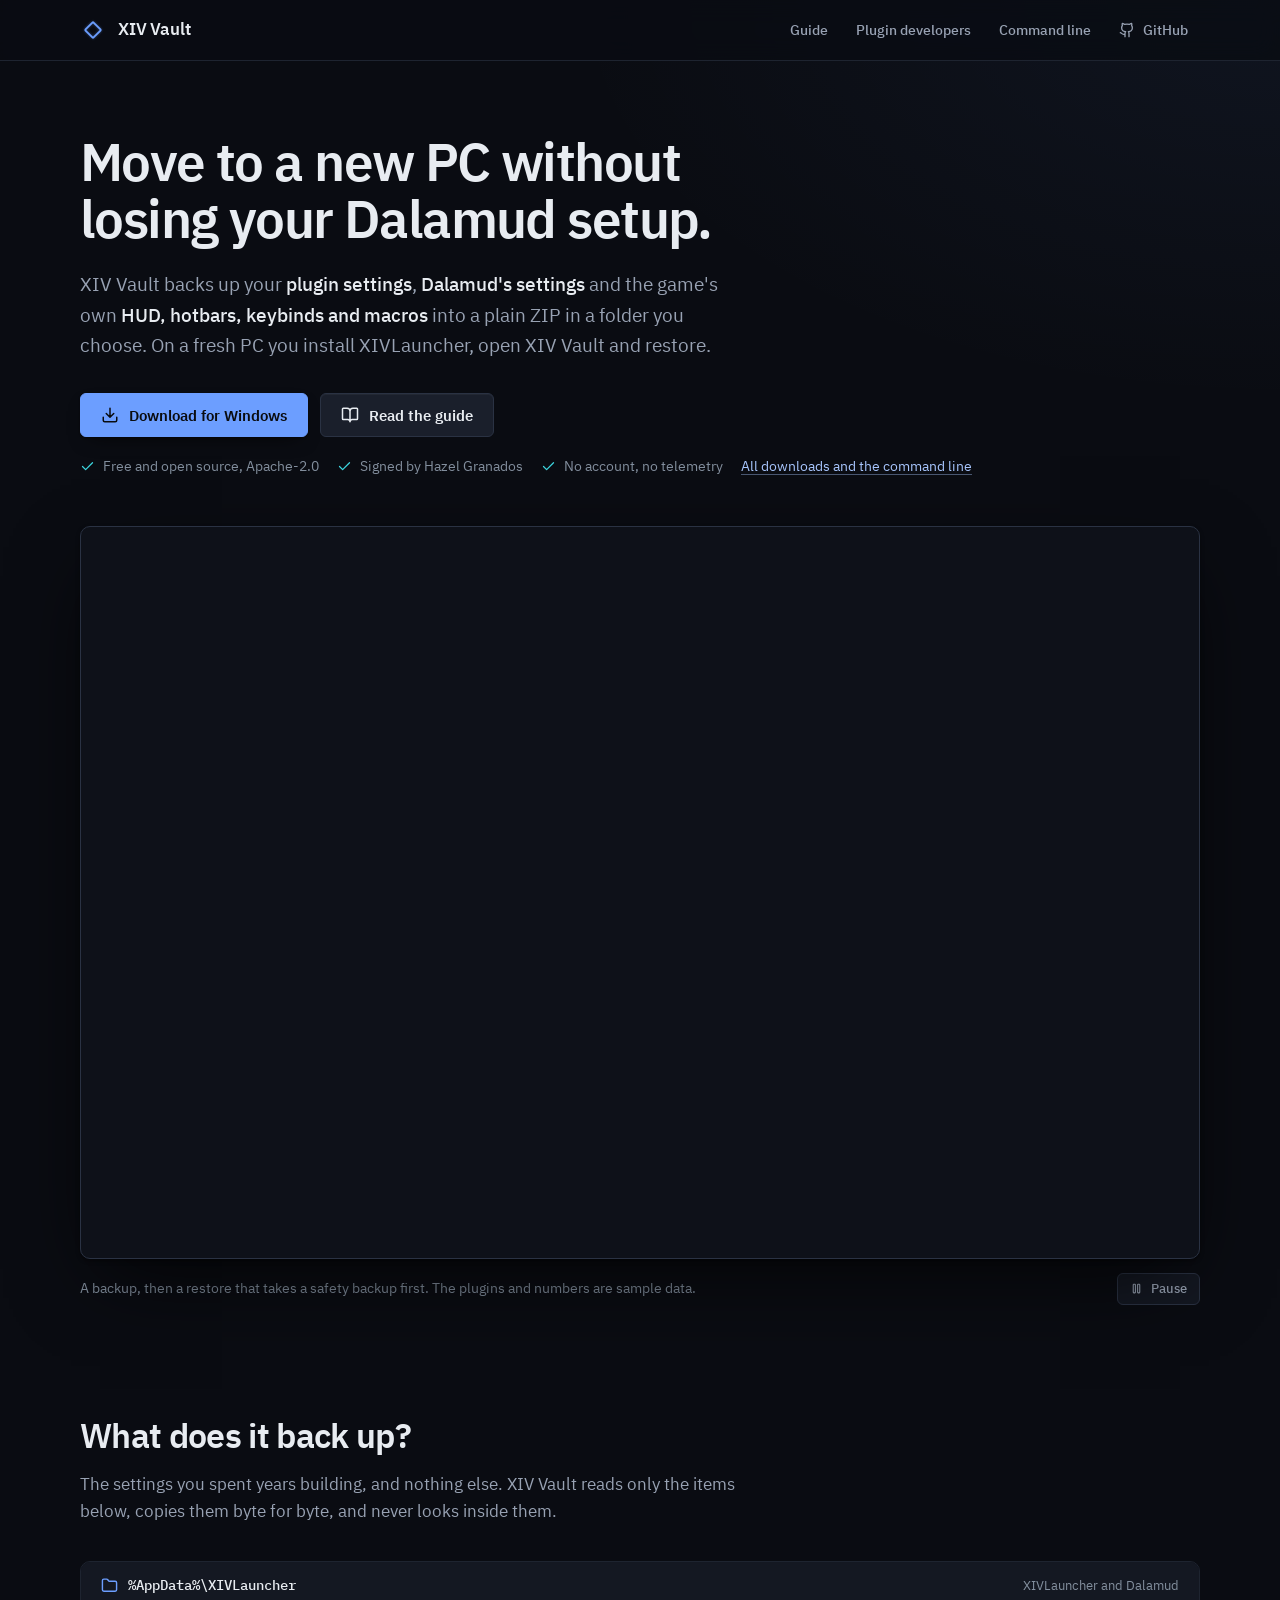
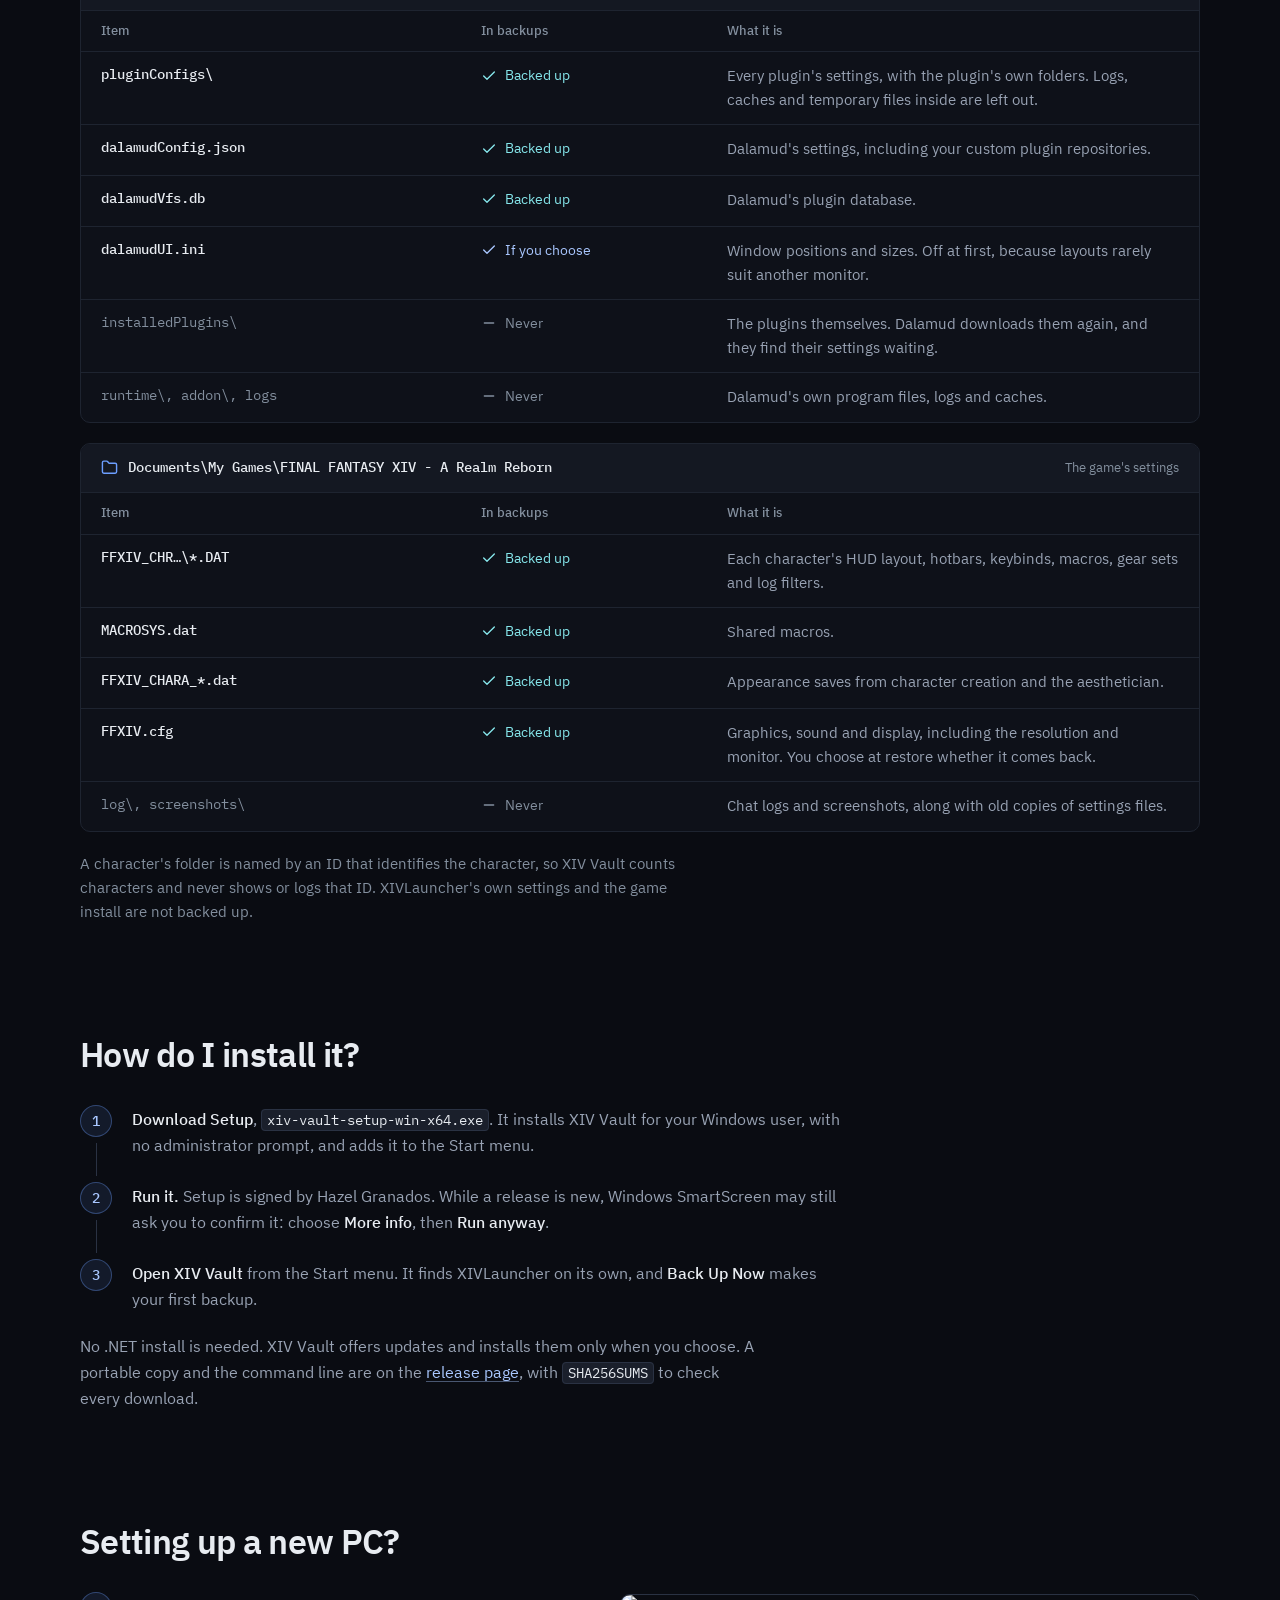
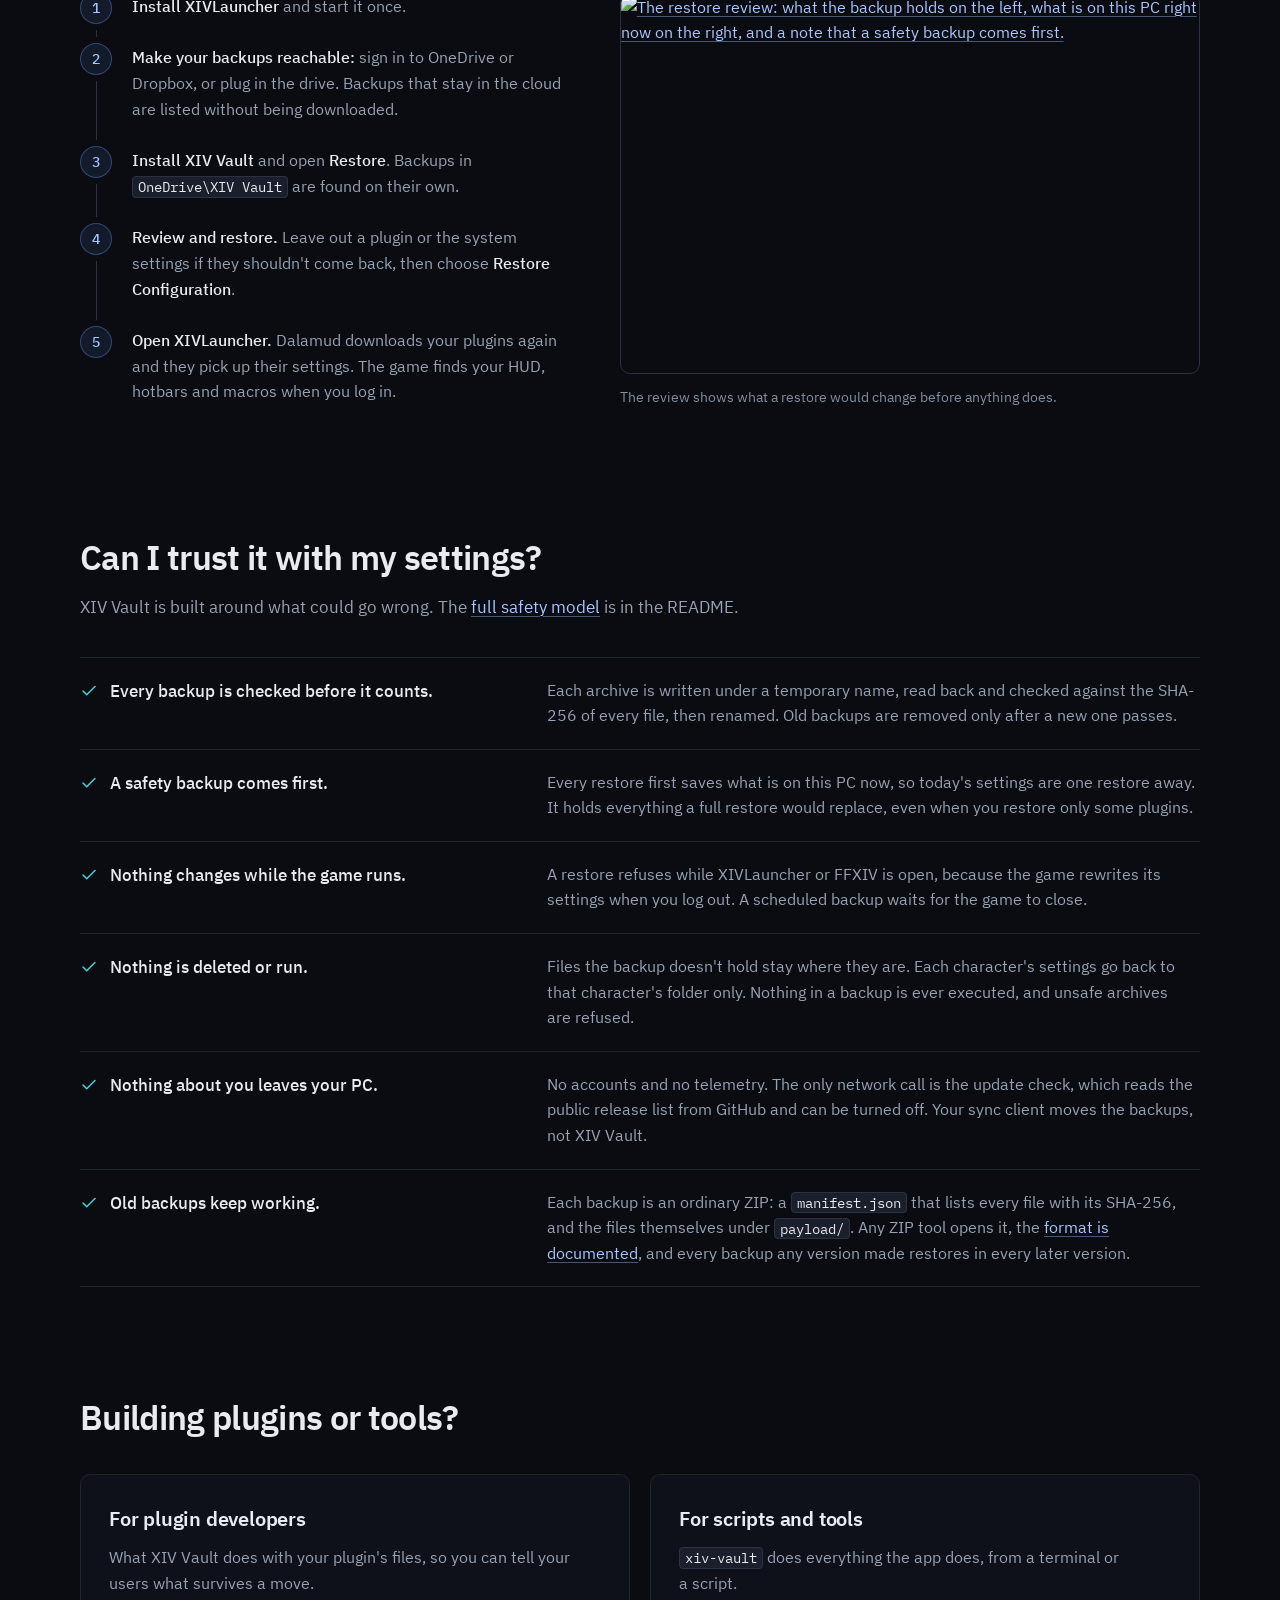
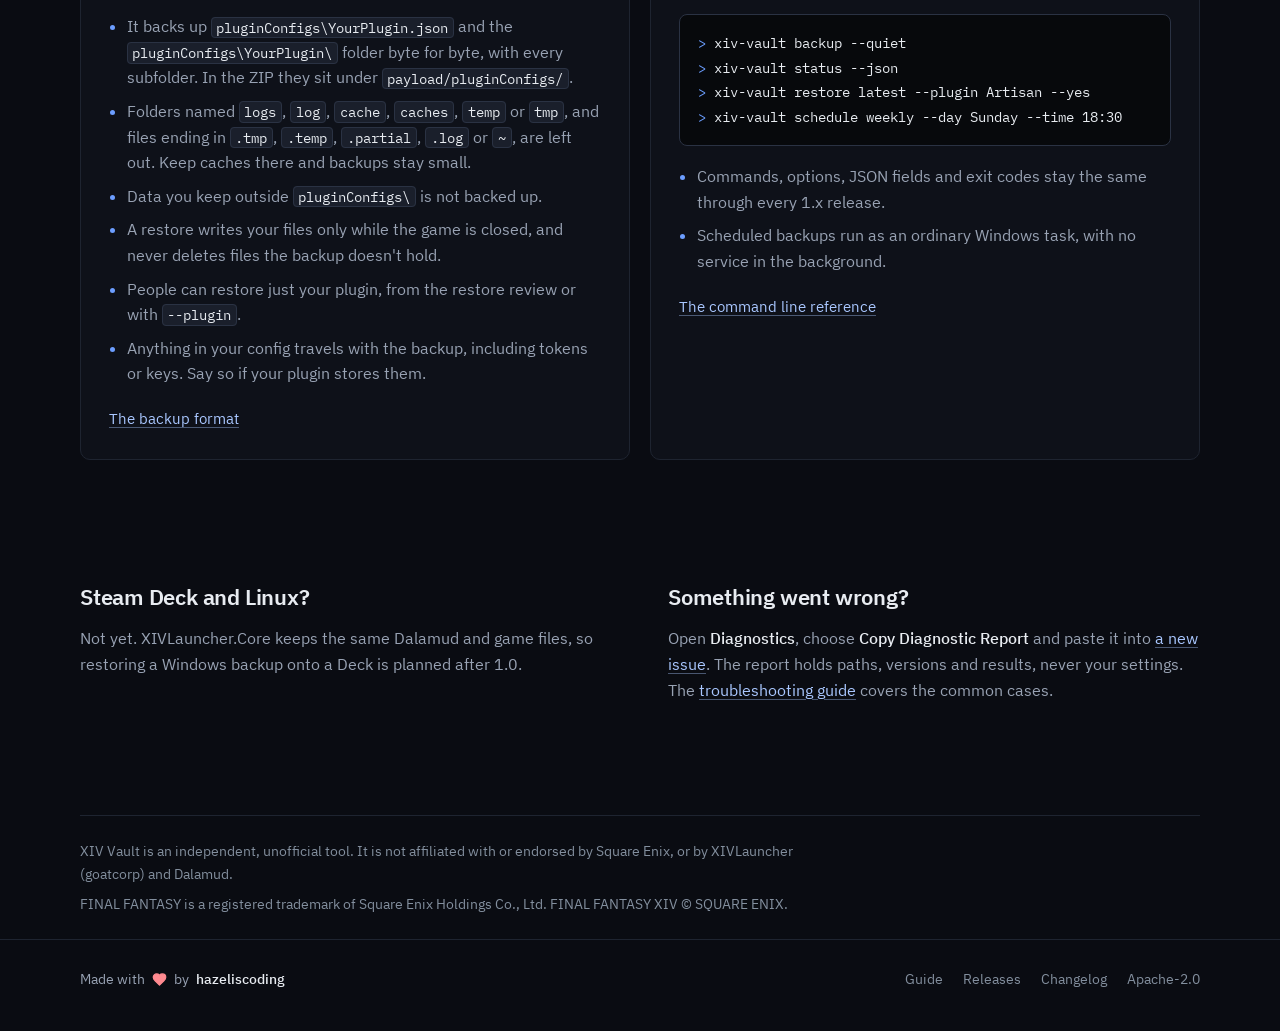
==== site/index.html @ e8c81f32 "feat(site): add the website and user guide" ====
<!doctype html>
<html lang="en">
<head>
  <meta charset="utf-8">
  <meta name="viewport" content="width=device-width, initial-scale=1">
  <meta http-equiv="Content-Security-Policy" content="default-src 'self'; img-src 'self'; media-src 'self'; style-src 'self'; script-src 'self'; font-src 'self'; connect-src 'none'; object-src 'none'; base-uri 'none'; form-action 'none'">
  <meta name="referrer" content="no-referrer">
  <title>XIV Vault: back up your Dalamud and FFXIV settings</title>
  <meta name="description" content="A free, open-source Windows app that backs up your Dalamud plugin settings and FFXIV's own settings, and restores them safely on this PC or a new one.">
  <link rel="canonical" href="https://hazeliscoding.github.io/xiv-vault/">
  <meta property="og:type" content="website">
  <meta property="og:site_name" content="XIV Vault">
  <meta property="og:title" content="XIV Vault: back up your Dalamud and FFXIV settings">
  <meta property="og:description" content="Plugin settings, Dalamud's settings and the game's HUD, hotbars, keybinds and macros, in a plain ZIP in a folder you choose. Every restore takes a safety backup first.">
  <meta property="og:url" content="https://hazeliscoding.github.io/xiv-vault/">
  <meta property="og:image" content="https://hazeliscoding.github.io/xiv-vault/assets/generated/og.png">
  <meta property="og:image:width" content="1200">
  <meta property="og:image:height" content="630">
  <meta name="twitter:card" content="summary_large_image">
  <meta name="theme-color" content="#0a0c12">
  <link rel="icon" href="assets/generated/mark-dark.svg" type="image/svg+xml">
  <link rel="icon" href="assets/generated/app-icon-256.png" type="image/png" sizes="256x256">
  <link rel="stylesheet" href="assets/site.css">
  <script src="assets/site.js" defer></script>
</head>
<body>
  <a class="skip" href="#main">Skip to content</a>

  <header class="site-header">
    <div class="wrap">
      <a class="brand" href="./" aria-label="XIV Vault home">
        <!-- The brand mark from docs/brand/mark-dark.svg. -->
        <svg class="mark" viewBox="0 0 64 64" aria-hidden="true"><defs><filter id="mark-glow" x="-50%" y="-50%" width="200%" height="200%"><feGaussianBlur stdDeviation="3"/></filter></defs><rect x="18" y="18" width="28" height="28" rx="2" transform="rotate(45 32 32)" fill="none" stroke="#6C9EFF" stroke-width="4.5" opacity="0.45" filter="url(#mark-glow)"/><rect x="18" y="18" width="28" height="28" rx="2" transform="rotate(45 32 32)" fill="none" stroke="#6C9EFF" stroke-width="4.5"/></svg>
        XIV Vault
      </a>
      <nav class="site-nav" aria-label="Site">
        <a href="guide.html">Guide</a>
        <a class="wide" href="#plugin-developers">Plugin developers</a>
        <a class="wide" href="#command-line">Command line</a>
        <a href="https://github.com/hazeliscoding/xiv-vault">
          <svg class="icon" viewBox="0 0 24 24" aria-hidden="true"><path d="M15 22v-4a4.8 4.8 0 0 0-1-3.5c3 0 6-2 6-5.5.08-1.25-.27-2.48-1-3.5.28-1.15.28-2.35 0-3.5 0 0-1 0-3 1.5-2.64-.5-5.36-.5-8 0C6 2 5 2 5 2c-.3 1.15-.3 2.35 0 3.5A5.403 5.403 0 0 0 4 9c0 3.5 3 5.5 6 5.5-.39.49-.68 1.05-.85 1.65-.17.6-.22 1.23-.15 1.85v4 M9 18c-4.51 2-5-2-7-2"/></svg>
          GitHub
        </a>
      </nav>
    </div>
  </header>

  <main id="main">
    <section class="hero" aria-labelledby="hero-title">
      <div class="wrap">
        <h1 id="hero-title">Move to a new PC without losing your Dalamud setup.</h1>
        <p class="lede">XIV Vault backs up your <strong>plugin settings</strong>, <strong>Dalamud's settings</strong> and the game's own <strong>HUD, hotbars, keybinds and macros</strong> into a plain ZIP in a folder you choose. On a fresh PC you install XIVLauncher, open XIV Vault and restore.</p>
        <div class="actions">
          <a class="button primary" href="https://github.com/hazeliscoding/xiv-vault/releases/latest/download/xiv-vault-setup-win-x64.exe">
            <svg class="icon" viewBox="0 0 24 24" aria-hidden="true"><path d="M21 15v4a2 2 0 0 1-2 2H5a2 2 0 0 1-2-2v-4 M7 10l5 5 5-5 M12 15V3"/></svg>
            Download for Windows
          </a>
          <a class="button" href="guide.html">
            <svg class="icon" viewBox="0 0 24 24" aria-hidden="true"><path d="M12 7v14 M3 18a1 1 0 0 1-1-1V4a1 1 0 0 1 1-1h5a4 4 0 0 1 4 4 4 4 0 0 1 4-4h5a1 1 0 0 1 1 1v13a1 1 0 0 1-1 1h-6a3 3 0 0 0-3 3 3 3 0 0 0-3-3z"/></svg>
            Read the guide
          </a>
        </div>
        <ul class="fine" aria-label="About this download">
          <li><svg class="icon" viewBox="0 0 24 24" aria-hidden="true"><path d="M20 6 9 17l-5-5"/></svg>Free and open source, Apache-2.0</li>
          <li><svg class="icon" viewBox="0 0 24 24" aria-hidden="true"><path d="M20 6 9 17l-5-5"/></svg>Signed by Hazel Granados</li>
          <li><svg class="icon" viewBox="0 0 24 24" aria-hidden="true"><path d="M20 6 9 17l-5-5"/></svg>No account, no telemetry</li>
          <li><a href="https://github.com/hazeliscoding/xiv-vault/releases/latest">All downloads and the command line</a></li>
        </ul>

        <figure class="demo">
          <div class="demo-frame">
            <video id="demo" muted loop playsinline preload="metadata" width="1100" height="720"
                   poster="assets/generated/demo-poster.png"
                   aria-label="XIV Vault backing up a Dalamud setup, then restoring a backup after a safety check and a safety backup">
              <source src="assets/generated/demo.mp4" type="video/mp4">
            </video>
          </div>
          <figcaption>
            <span>A backup, then a restore that takes a safety backup first. The plugins and numbers are sample data.</span>
            <button class="demo-toggle" type="button" data-demo-toggle hidden>
              <svg class="icon" viewBox="0 0 24 24" aria-hidden="true" data-icon-pause><path d="M15 4H17A1 1 0 0 1 18 5V19A1 1 0 0 1 17 20H15A1 1 0 0 1 14 19V5A1 1 0 0 1 15 4Z M7 4H9A1 1 0 0 1 10 5V19A1 1 0 0 1 9 20H7A1 1 0 0 1 6 19V5A1 1 0 0 1 7 4Z"/></svg>
              <svg class="icon" viewBox="0 0 24 24" aria-hidden="true" data-icon-play hidden><path d="M6 3l14 9-14 9V3Z"/></svg>
              <span data-label>Pause</span>
            </button>
          </figcaption>
        </figure>
      </div>
    </section>

    <section class="section" id="what" aria-labelledby="what-title">
      <div class="wrap">
        <h2 id="what-title">What does it back up?</h2>
        <p class="section-intro">The settings you spent years building, and nothing else. XIV Vault reads only the items below, copies them byte for byte, and never looks inside them.</p>

        <div class="folders">
          <div class="folder">
            <table>
              <caption>
                <span class="path"><svg class="icon" viewBox="0 0 24 24" aria-hidden="true"><path d="M20 20a2 2 0 0 0 2-2V8a2 2 0 0 0-2-2h-7.9a2 2 0 0 1-1.69-.9L9.6 3.9A2 2 0 0 0 7.93 3H4a2 2 0 0 0-2 2v13a2 2 0 0 0 2 2Z"/></svg>
                  %AppData%\XIVLauncher
                  <small>XIVLauncher and Dalamud</small></span>
              </caption>
              <thead>
                <tr><th scope="col">Item</th><th scope="col">In backups</th><th scope="col">What it is</th></tr>
              </thead>
              <tbody>
                <tr>
                  <th scope="row">pluginConfigs\</th>
                  <td class="state in"><span class="mark"><svg class="icon" viewBox="0 0 24 24" aria-hidden="true"><path d="M20 6 9 17l-5-5"/></svg>Backed up</span></td>
                  <td class="what">Every plugin's settings, with the plugin's own folders. Logs, caches and temporary files inside are left out.</td>
                </tr>
                <tr>
                  <th scope="row">dalamudConfig.json</th>
                  <td class="state in"><span class="mark"><svg class="icon" viewBox="0 0 24 24" aria-hidden="true"><path d="M20 6 9 17l-5-5"/></svg>Backed up</span></td>
                  <td class="what">Dalamud's settings, including your custom plugin repositories.</td>
                </tr>
                <tr>
                  <th scope="row">dalamudVfs.db</th>
                  <td class="state in"><span class="mark"><svg class="icon" viewBox="0 0 24 24" aria-hidden="true"><path d="M20 6 9 17l-5-5"/></svg>Backed up</span></td>
                  <td class="what">Dalamud's plugin database.</td>
                </tr>
                <tr>
                  <th scope="row">dalamudUI.ini</th>
                  <td class="state choice"><span class="mark"><svg class="icon" viewBox="0 0 24 24" aria-hidden="true"><path d="M20 6 9 17l-5-5"/></svg>If you choose</span></td>
                  <td class="what">Window positions and sizes. Off at first, because layouts rarely suit another monitor.</td>
                </tr>
                <tr class="out">
                  <th scope="row">installedPlugins\</th>
                  <td class="state out"><span class="mark"><svg class="icon" viewBox="0 0 24 24" aria-hidden="true"><path d="M5 12h14"/></svg>Never</span></td>
                  <td class="what">The plugins themselves. Dalamud downloads them again, and they find their settings waiting.</td>
                </tr>
                <tr class="out">
                  <th scope="row">runtime\, addon\, logs</th>
                  <td class="state out"><span class="mark"><svg class="icon" viewBox="0 0 24 24" aria-hidden="true"><path d="M5 12h14"/></svg>Never</span></td>
                  <td class="what">Dalamud's own program files, logs and caches.</td>
                </tr>
              </tbody>
            </table>
          </div>

          <div class="folder">
            <table>
              <caption>
                <span class="path"><svg class="icon" viewBox="0 0 24 24" aria-hidden="true"><path d="M20 20a2 2 0 0 0 2-2V8a2 2 0 0 0-2-2h-7.9a2 2 0 0 1-1.69-.9L9.6 3.9A2 2 0 0 0 7.93 3H4a2 2 0 0 0-2 2v13a2 2 0 0 0 2 2Z"/></svg>
                  Documents\My Games\FINAL FANTASY XIV - A Realm Reborn
                  <small>The game's settings</small></span>
              </caption>
              <thead>
                <tr><th scope="col">Item</th><th scope="col">In backups</th><th scope="col">What it is</th></tr>
              </thead>
              <tbody>
                <tr>
                  <th scope="row">FFXIV_CHR…\*.DAT</th>
                  <td class="state in"><span class="mark"><svg class="icon" viewBox="0 0 24 24" aria-hidden="true"><path d="M20 6 9 17l-5-5"/></svg>Backed up</span></td>
                  <td class="what">Each character's HUD layout, hotbars, keybinds, macros, gear sets and log filters.</td>
                </tr>
                <tr>
                  <th scope="row">MACROSYS.dat</th>
                  <td class="state in"><span class="mark"><svg class="icon" viewBox="0 0 24 24" aria-hidden="true"><path d="M20 6 9 17l-5-5"/></svg>Backed up</span></td>
                  <td class="what">Shared macros.</td>
                </tr>
                <tr>
                  <th scope="row">FFXIV_CHARA_*.dat</th>
                  <td class="state in"><span class="mark"><svg class="icon" viewBox="0 0 24 24" aria-hidden="true"><path d="M20 6 9 17l-5-5"/></svg>Backed up</span></td>
                  <td class="what">Appearance saves from character creation and the aesthetician.</td>
                </tr>
                <tr>
                  <th scope="row">FFXIV.cfg</th>
                  <td class="state in"><span class="mark"><svg class="icon" viewBox="0 0 24 24" aria-hidden="true"><path d="M20 6 9 17l-5-5"/></svg>Backed up</span></td>
                  <td class="what">Graphics, sound and display, including the resolution and monitor. You choose at restore whether it comes back.</td>
                </tr>
                <tr class="out">
                  <th scope="row">log\, screenshots\</th>
                  <td class="state out"><span class="mark"><svg class="icon" viewBox="0 0 24 24" aria-hidden="true"><path d="M5 12h14"/></svg>Never</span></td>
                  <td class="what">Chat logs and screenshots, along with old copies of settings files.</td>
                </tr>
              </tbody>
            </table>
          </div>
        </div>
        <p class="after-note">A character's folder is named by an ID that identifies the character, so XIV Vault counts characters and never shows or logs that ID. XIVLauncher's own settings and the game install are not backed up.</p>
      </div>
    </section>

    <section class="section" id="install" aria-labelledby="install-title">
      <div class="wrap">
        <h2 id="install-title">How do I install it?</h2>
        <ol class="steps">
          <li><strong>Download Setup</strong>, <code>xiv-vault-setup-win-x64.exe</code>. It installs XIV Vault for your Windows user, with no administrator prompt, and adds it to the Start menu.</li>
          <li><strong>Run it.</strong> Setup is signed by Hazel Granados. While a release is new, Windows SmartScreen may still ask you to confirm it: choose <span class="ui">More info</span>, then <span class="ui">Run anyway</span>.</li>
          <li><strong>Open XIV Vault</strong> from the Start menu. It finds XIVLauncher on its own, and <span class="ui">Back Up Now</span> makes your first backup.</li>
        </ol>
        <p class="prose">No .NET install is needed. XIV Vault offers updates and installs them only when you choose. A portable copy and the command line are on the <a href="https://github.com/hazeliscoding/xiv-vault/releases/latest">release page</a>, with <code>SHA256SUMS</code> to check every download.</p>
      </div>
    </section>

    <section class="section" id="new-pc" aria-labelledby="new-pc-title">
      <div class="wrap">
        <h2 id="new-pc-title">Setting up a new PC?</h2>
        <div class="pair">
          <ol class="steps">
            <li><strong>Install XIVLauncher</strong> and start it once.</li>
            <li><strong>Make your backups reachable:</strong> sign in to OneDrive or Dropbox, or plug in the drive. Backups that stay in the cloud are listed without being downloaded.</li>
            <li><strong>Install XIV Vault</strong> and open <span class="ui">Restore</span>. Backups in <code>OneDrive\XIV Vault</code> are found on their own.</li>
            <li><strong>Review and restore.</strong> Leave out a plugin or the system settings if they shouldn't come back, then choose <span class="ui">Restore Configuration</span>.</li>
            <li><strong>Open XIVLauncher.</strong> Dalamud downloads your plugins again and they pick up their settings. The game finds your HUD, hotbars and macros when you log in.</li>
          </ol>
          <figure class="shot">
            <a href="assets/generated/restore-2-review.png"><img src="assets/generated/restore-2-review.png" width="1100" height="720" loading="lazy" decoding="async"
                 alt="The restore review: what the backup holds on the left, what is on this PC right now on the right, and a note that a safety backup comes first."><span class="sr-only"> (opens full size)</span></a>
            <figcaption>The review shows what a restore would change before anything does.</figcaption>
          </figure>
        </div>
      </div>
    </section>

    <section class="section" id="safety" aria-labelledby="safety-title">
      <div class="wrap">
        <h2 id="safety-title">Can I trust it with my settings?</h2>
        <p class="section-intro">XIV Vault is built around what could go wrong. The <a href="https://github.com/hazeliscoding/xiv-vault#safety-model">full safety model</a> is in the README.</p>
        <ul class="promises">
          <li>
            <h3><svg class="icon" viewBox="0 0 24 24" aria-hidden="true"><path d="M20 6 9 17l-5-5"/></svg>Every backup is checked before it counts.</h3>
            <p>Each archive is written under a temporary name, read back and checked against the SHA-256 of every file, then renamed. Old backups are removed only after a new one passes.</p>
          </li>
          <li>
            <h3><svg class="icon" viewBox="0 0 24 24" aria-hidden="true"><path d="M20 6 9 17l-5-5"/></svg>A safety backup comes first.</h3>
            <p>Every restore first saves what is on this PC now, so today's settings are one restore away. It holds everything a full restore would replace, even when you restore only some plugins.</p>
          </li>
          <li>
            <h3><svg class="icon" viewBox="0 0 24 24" aria-hidden="true"><path d="M20 6 9 17l-5-5"/></svg>Nothing changes while the game runs.</h3>
            <p>A restore refuses while XIVLauncher or FFXIV is open, because the game rewrites its settings when you log out. A scheduled backup waits for the game to close.</p>
          </li>
          <li>
            <h3><svg class="icon" viewBox="0 0 24 24" aria-hidden="true"><path d="M20 6 9 17l-5-5"/></svg>Nothing is deleted or run.</h3>
            <p>Files the backup doesn't hold stay where they are. Each character's settings go back to that character's folder only. Nothing in a backup is ever executed, and unsafe archives are refused.</p>
          </li>
          <li>
            <h3><svg class="icon" viewBox="0 0 24 24" aria-hidden="true"><path d="M20 6 9 17l-5-5"/></svg>Nothing about you leaves your PC.</h3>
            <p>No accounts and no telemetry. The only network call is the update check, which reads the public release list from GitHub and can be turned off. Your sync client moves the backups, not XIV Vault.</p>
          </li>
          <li>
            <h3><svg class="icon" viewBox="0 0 24 24" aria-hidden="true"><path d="M20 6 9 17l-5-5"/></svg>Old backups keep working.</h3>
            <p>Each backup is an ordinary ZIP: a <code>manifest.json</code> that lists every file with its SHA-256, and the files themselves under <code>payload/</code>. Any ZIP tool opens it, the <a href="https://github.com/hazeliscoding/xiv-vault/blob/main/docs/backup-format.md">format is documented</a>, and every backup any version made restores in every later version.</p>
          </li>
        </ul>
      </div>
    </section>

    <section class="section" id="build-on" aria-labelledby="build-on-title">
      <div class="wrap">
        <h2 id="build-on-title">Building plugins or tools?</h2>
        <div class="builders">
          <article class="builder" id="plugin-developers" aria-labelledby="plugin-developers-title">
            <h3 id="plugin-developers-title">For plugin developers</h3>
            <p>What XIV Vault does with your plugin's files, so you can tell your users what survives a move.</p>
            <ul>
              <li>It backs up <code>pluginConfigs\YourPlugin.json</code> and the <code>pluginConfigs\YourPlugin\</code> folder byte for byte, with every subfolder. In the ZIP they sit under <code>payload/pluginConfigs/</code>.</li>
              <li>Folders named <code>logs</code>, <code>log</code>, <code>cache</code>, <code>caches</code>, <code>temp</code> or <code>tmp</code>, and files ending in <code>.tmp</code>, <code>.temp</code>, <code>.partial</code>, <code>.log</code> or <code>~</code>, are left out. Keep caches there and backups stay small.</li>
              <li>Data you keep outside <code>pluginConfigs\</code> is not backed up.</li>
              <li>A restore writes your files only while the game is closed, and never deletes files the backup doesn't hold.</li>
              <li>People can restore just your plugin, from the restore review or with <code>--plugin</code>.</li>
              <li>Anything in your config travels with the backup, including tokens or keys. Say so if your plugin stores them.</li>
            </ul>
            <p class="more"><a href="https://github.com/hazeliscoding/xiv-vault/blob/main/docs/backup-format.md">The backup format</a></p>
          </article>

          <article class="builder" id="command-line" aria-labelledby="command-line-title">
            <h3 id="command-line-title">For scripts and tools</h3>
            <p><code>xiv-vault</code> does everything the app does, from a terminal or a script.</p>
            <div class="terminal" role="region" aria-label="Command line examples" tabindex="0">
<pre><span class="prompt" aria-hidden="true">&gt; </span>xiv-vault backup --quiet
<span class="prompt" aria-hidden="true">&gt; </span>xiv-vault status --json
<span class="prompt" aria-hidden="true">&gt; </span>xiv-vault restore latest --plugin Artisan --yes
<span class="prompt" aria-hidden="true">&gt; </span>xiv-vault schedule weekly --day Sunday --time 18:30</pre>
            </div>
            <ul>
              <li>Commands, options, JSON fields and exit codes stay the same through every 1.x release.</li>
              <li>Scheduled backups run as an ordinary Windows task, with no service in the background.</li>
            </ul>
            <p class="more"><a href="https://github.com/hazeliscoding/xiv-vault/blob/main/docs/cli.md">The command line reference</a></p>
          </article>
        </div>
      </div>
    </section>

    <section class="section" aria-label="More questions">
      <div class="wrap answers">
        <div>
          <h2 id="steam-deck">Steam Deck and Linux?</h2>
          <p>Not yet. XIVLauncher.Core keeps the same Dalamud and game files, so restoring a Windows backup onto a Deck is planned after 1.0.</p>
        </div>
        <div>
          <h2 id="help">Something went wrong?</h2>
          <p>Open <span class="ui">Diagnostics</span>, choose <span class="ui">Copy Diagnostic Report</span> and paste it into <a href="https://github.com/hazeliscoding/xiv-vault/issues/new/choose">a new issue</a>. The report holds paths, versions and results, never your settings. The <a href="https://github.com/hazeliscoding/xiv-vault/blob/main/docs/troubleshooting.md">troubleshooting guide</a> covers the common cases.</p>
        </div>
      </div>
    </section>

    <div class="wrap disclaimer">
      <p>XIV Vault is an independent, unofficial tool. It is not affiliated with or endorsed by Square Enix, or by XIVLauncher (goatcorp) and Dalamud.</p>
      <p>FINAL FANTASY is a registered trademark of Square Enix Holdings Co., Ltd. FINAL FANTASY XIV © SQUARE ENIX.</p>
    </div>
  </main>

  <footer class="site-footer">
    <div class="wrap">
      <a class="made" href="https://github.com/hazeliscoding/xiv-vault">
        Made with
        <svg class="icon heart" viewBox="0 0 24 24" aria-hidden="true"><path d="M19 14c1.49-1.46 3-3.21 3-5.5A5.5 5.5 0 0 0 16.5 3c-1.76 0-3 .5-4.5 2-1.5-1.5-2.74-2-4.5-2A5.5 5.5 0 0 0 2 8.5c0 2.3 1.5 4.05 3 5.5l7 7Z"/></svg>
        <span class="sr-only">love</span>
        by <strong>hazeliscoding</strong>
      </a>
      <ul class="footer-links">
        <li><a href="guide.html">Guide</a></li>
        <li><a href="https://github.com/hazeliscoding/xiv-vault/releases">Releases</a></li>
        <li><a href="https://github.com/hazeliscoding/xiv-vault/blob/main/CHANGELOG.md">Changelog</a></li>
        <li><a href="https://github.com/hazeliscoding/xiv-vault/blob/main/LICENSE">Apache-2.0</a></li>
      </ul>
    </div>
  </footer>
</body>
</html>
---- site/assets/site.css ----
/* XIV Vault website. The app's own tokens (src/XivVault.Desktop/Themes/Tokens.axaml), dark like the app. */

@font-face { font-family: "IBM Plex Sans"; font-weight: 400; font-display: swap; src: url("fonts/IBMPlexSans-Regular.woff2") format("woff2"); }
@font-face { font-family: "IBM Plex Sans"; font-weight: 500; font-display: swap; src: url("fonts/IBMPlexSans-Medium.woff2") format("woff2"); }
@font-face { font-family: "IBM Plex Sans"; font-weight: 600; font-display: swap; src: url("fonts/IBMPlexSans-SemiBold.woff2") format("woff2"); }
@font-face { font-family: "IBM Plex Mono"; font-weight: 400; font-display: swap; src: url("fonts/IBMPlexMono-Regular.woff2") format("woff2"); }
@font-face { font-family: "IBM Plex Mono"; font-weight: 500; font-display: swap; src: url("fonts/IBMPlexMono-Medium.woff2") format("woff2"); }

:root {
  color-scheme: dark;
  --backdrop: #05070b;
  --bg0: #0a0c12;
  --bg1: #0e1119;
  --bg2: #141822;
  --bg3: #1a1f2b;
  --bg4: #212736;
  --inset: #07090c;
  --border1: #1e2430;
  --border2: #2a3243;
  --border3: #3a4453;
  --text1: #e8ecf1;
  --text2: #98a2b3;
  --text3: #838f9e;
  --text-inverse: #0a0c10;
  --accent: #6c9eff;
  --accent-hover: #8db4ff;
  --accent-active: #4f86f0;
  --accent-text: #a9c7ff;
  --accent-subtle: rgb(108 158 255 / 0.1);
  --accent-border: rgb(108 158 255 / 0.35);
  --healthy: #3cd5de;
  --healthy-text: #86e7ec;
  --healthy-subtle: rgb(60 213 222 / 0.1);
  --heart: #ff8a90;
  --sans: "IBM Plex Sans", system-ui, sans-serif;
  --mono: "IBM Plex Mono", ui-monospace, monospace;
  --wrap: 1120px;
  --gutter: clamp(16px, 4vw, 32px);
  --measure: 68ch;
  --ease-out: cubic-bezier(0.16, 1, 0.3, 1);
}

*, *::before, *::after { box-sizing: border-box; }

html {
  background: var(--bg0);
  scrollbar-color: var(--border3) var(--bg0);
  scroll-padding-top: 84px;
  -webkit-text-size-adjust: 100%;
}

@media (prefers-reduced-motion: no-preference) {
  html { scroll-behavior: smooth; }
}

body {
  margin: 0;
  min-height: 100vh;
  font: 400 16px/1.6 var(--sans);
  color: var(--text2);
  caret-color: var(--accent);
  /* The app's page light: a violet wash from the top left, blue from the right. */
  background:
    radial-gradient(1200px 600px at 8% -10%, rgb(180 142 255 / 0.07), transparent 65%),
    radial-gradient(1100px 620px at 100% 0%, rgb(108 158 255 / 0.06), transparent 65%),
    var(--bg0);
  background-repeat: no-repeat;
  -webkit-font-smoothing: antialiased;
  text-rendering: optimizeLegibility;
}

::selection { background: rgb(108 158 255 / 0.35); color: var(--text1); }

img, video, svg { display: block; max-width: 100%; }
[hidden] { display: none !important; }

h1, h2, h3 { color: var(--text1); font-weight: 600; text-wrap: balance; margin: 0; }

p { margin: 0; text-wrap: pretty; }

a {
  color: var(--accent-text);
  text-decoration: underline;
  text-decoration-thickness: 1px;
  text-underline-offset: 3px;
  text-decoration-color: rgb(169 199 255 / 0.4);
  transition: color 160ms var(--ease-out), text-decoration-color 160ms var(--ease-out);
}
/* Low specificity, so buttons and the skip link keep their own hover colors. */
a:where(:not(.button, .skip)):hover { color: var(--text1); text-decoration-color: currentColor; }

:focus-visible {
  outline: 2px solid var(--accent);
  outline-offset: 3px;
  border-radius: 4px;
}

code, kbd, .mono {
  font-family: var(--mono);
  font-size: 0.875em;
  font-variant-numeric: tabular-nums;
}
code {
  color: var(--text1);
  background: var(--bg3);
  border: 1px solid var(--border2);
  border-radius: 4px;
  padding: 0.05em 0.35em;
  white-space: nowrap;
}
/* Long paths may wrap on a phone rather than push the page sideways. */
@media (max-width: 720px) {
  code { white-space: normal; overflow-wrap: anywhere; -webkit-box-decoration-break: clone; box-decoration-break: clone; }
}

.icon {
  width: 1em;
  height: 1em;
  flex: none;
  fill: none;
  stroke: currentColor;
  stroke-width: 2;
  stroke-linecap: round;
  stroke-linejoin: round;
}

.sr-only {
  position: absolute;
  width: 1px;
  height: 1px;
  overflow: hidden;
  clip: rect(0 0 0 0);
  white-space: nowrap;
}

.skip {
  position: absolute;
  left: var(--gutter);
  top: -60px;
  z-index: 20;
  padding: 8px 14px;
  background: var(--accent);
  color: var(--text-inverse);
  font-weight: 600;
  border-radius: 6px;
  text-decoration: none;
}
.skip:focus { top: 12px; }
.skip:hover { color: var(--text-inverse); background: var(--accent-hover); }

.wrap {
  width: min(100% - 2 * var(--gutter), var(--wrap));
  margin-inline: auto;
}

/* Header */

.site-header {
  position: sticky;
  top: 0;
  z-index: 10;
  background: rgb(10 12 18 / 0.92);
  border-bottom: 1px solid var(--border1);
}
@supports (backdrop-filter: blur(1px)) {
  .site-header { background: rgb(10 12 18 / 0.78); backdrop-filter: blur(12px) saturate(1.2); }
}
.site-header .wrap {
  display: flex;
  align-items: center;
  gap: 24px;
  height: 60px;
}
.brand {
  display: inline-flex;
  align-items: center;
  gap: 12px;
  color: var(--text1);
  font-weight: 600;
  font-size: 17px;
  letter-spacing: -0.01em;
  text-decoration: none;
  margin-right: auto;
}
.brand:hover { color: var(--text1); }
.brand .mark { width: 26px; height: 26px; }
.site-nav { display: flex; align-items: center; gap: 4px; }
.site-nav a {
  display: inline-flex;
  align-items: center;
  gap: 8px;
  min-height: 36px;
  padding: 0 12px;
  border-radius: 6px;
  color: var(--text2);
  font-size: 14px;
  font-weight: 500;
  text-decoration: none;
}
.site-nav a:hover { color: var(--text1); background: var(--bg3); }
.site-nav a[aria-current="page"] { color: var(--text1); }
.site-nav .icon { font-size: 16px; }

@media (max-width: 720px) {
  .site-nav .wide { display: none; }
}

/* Buttons, as in the app: primary is the accent, secondary a raised dark surface. */

.button {
  display: inline-flex;
  align-items: center;
  justify-content: center;
  gap: 10px;
  min-height: 44px;
  padding: 0 20px;
  border: 1px solid var(--border2);
  border-radius: 6px;
  background: var(--bg3);
  box-shadow: inset 0 1px 0 rgb(255 255 255 / 0.04);
  color: var(--text1);
  font: 600 15px/1 var(--sans);
  text-decoration: none;
  cursor: pointer;
  transition: background-color 160ms var(--ease-out), border-color 160ms var(--ease-out), transform 160ms var(--ease-out);
}
.button:hover { background: var(--bg4); border-color: var(--border3); }
.button:active { transform: translateY(1px); }
.button .icon { font-size: 18px; }
.button.primary {
  background: var(--accent);
  border-color: var(--accent);
  color: var(--text-inverse);
  box-shadow: 0 1px 2px rgb(0 0 0 / 0.4), 0 8px 20px -10px rgb(0 0 0 / 0.8);
}
.button.primary:hover { background: var(--accent-hover); border-color: var(--accent-hover); }
.button.primary:active { background: var(--accent-active); }

/* Hero */

.hero { padding: clamp(40px, 6vw, 72px) 0 0; }
.hero h1 {
  font-size: clamp(2.25rem, 1.2rem + 3vw, 3.3rem);
  line-height: 1.08;
  letter-spacing: -0.03em;
  max-width: 21ch;
}
.lede {
  margin-top: 22px;
  max-width: 60ch;
  font-size: clamp(1.05rem, 1rem + 0.3vw, 1.2rem);
  line-height: 1.6;
  color: var(--text2);
}
.lede strong { color: var(--text1); font-weight: 500; }
.actions { display: flex; flex-wrap: wrap; gap: 12px; margin-top: 32px; }
.fine {
  display: flex;
  flex-wrap: wrap;
  gap: 6px 18px;
  margin: 18px 0 0;
  padding: 0;
  list-style: none;
  font-size: 14px;
  color: var(--text3);
}
.fine li { display: inline-flex; align-items: center; gap: 8px; }
.fine .icon { color: var(--healthy); font-size: 15px; }

/* The demo sits in a window frame at about the app's own size. */

.demo {
  position: relative;
  margin: clamp(32px, 5vw, 48px) 0 0;
}
.demo-frame {
  position: relative;
  border: 1px solid var(--border2);
  border-radius: 10px;
  overflow: hidden;
  background: var(--bg1);
  aspect-ratio: 1100 / 720;
  box-shadow: 0 2px 4px rgb(0 0 0 / 0.4), 0 30px 80px -20px rgb(0 0 0 / 0.8);
}
.demo-frame video { width: 100%; height: 100%; object-fit: cover; }
.demo figcaption {
  display: flex;
  align-items: center;
  justify-content: space-between;
  gap: 16px;
  margin-top: 14px;
  font-size: 14px;
  color: var(--text3);
}
.demo-toggle {
  display: inline-flex;
  align-items: center;
  gap: 8px;
  min-height: 32px;
  padding: 0 12px;
  border: 1px solid var(--border2);
  border-radius: 6px;
  background: var(--bg2);
  color: var(--text2);
  font: 500 13px/1 var(--sans);
  cursor: pointer;
  flex: none;
}
.demo-toggle:hover { color: var(--text1); border-color: var(--border3); }

/* Sections: one column of short answers, each opened by the question it answers. */

.section { padding: clamp(64px, 10vw, 112px) 0 0; }
.section > .wrap > h2,
.section-head h2 {
  font-size: clamp(1.6rem, 1.2rem + 1.4vw, 2.1rem);
  line-height: 1.15;
  letter-spacing: -0.02em;
  max-width: 24ch;
}
.section-intro { margin-top: 16px; max-width: var(--measure); font-size: 1.05rem; }
.prose { max-width: var(--measure); }
.prose > * + * { margin-top: 16px; }
.prose strong { color: var(--text1); font-weight: 500; }

/* What is backed up: the two folders, set like the folders they are. */

.folders { display: grid; gap: 20px; margin-top: 36px; }
.folder {
  border: 1px solid var(--border1);
  border-radius: 10px;
  background: var(--bg1);
  overflow: hidden;
}
.folder table { width: 100%; border-collapse: collapse; }
.folder caption {
  padding: 14px 20px;
  text-align: left;
  background: var(--bg2);
  border-bottom: 1px solid var(--border1);
  color: var(--text1);
  font: 500 14px/1.4 var(--mono);
  overflow-wrap: anywhere;
}
.folder .path { display: flex; align-items: center; gap: 10px; }
.folder caption .icon { color: var(--accent); font-size: 17px; }
.folder caption small { margin-left: auto; font: 400 13px/1.4 var(--sans); color: var(--text3); white-space: nowrap; }
.folder th, .folder td { padding: 12px 20px; text-align: left; vertical-align: top; border-top: 1px solid var(--border1); }
.folder thead th {
  padding-block: 10px;
  border-top: 0;
  font-size: 13px;
  font-weight: 500;
  color: var(--text3);
}
.folder tbody th {
  font: 500 14px/1.5 var(--mono);
  color: var(--text1);
  overflow-wrap: anywhere;
}
.folder td.state { white-space: nowrap; font-size: 14px; }
@media (min-width: 721px) {
  .folder tbody th { width: 34%; }
  .folder td.state { width: 22%; }
}
.folder td.what { font-size: 15px; }
.state .mark { display: inline-flex; align-items: center; gap: 8px; }
.state .icon { font-size: 16px; }
.state.in { color: var(--healthy-text); }
.state.choice { color: var(--accent-text); }
.state.out { color: var(--text3); }
.folder tr.out th { color: var(--text3); font-weight: 400; }

@media (max-width: 720px) {
  .folder table, .folder tbody { display: block; }
  .folder thead { display: none; }
  .folder tbody tr { display: grid; grid-template-columns: minmax(0, 1fr) auto; gap: 0 12px; padding: 12px 16px; border-top: 1px solid var(--border1); }
  .folder th, .folder td { padding: 0; border: 0; }
  .folder td.what { grid-column: 1 / -1; margin-top: 4px; color: var(--text2); }
  .folder caption { display: block; padding: 12px 16px; }
  .folder .path { flex-wrap: wrap; }
  .folder caption small { margin-left: 0; }
}

.after-note { margin-top: 20px; max-width: var(--measure); font-size: 15px; color: var(--text3); }

/* Steps */

.steps {
  counter-reset: step;
  display: grid;
  gap: 4px;
  margin: 32px 0 0;
  padding: 0;
  list-style: none;
  max-width: 760px;
}
.steps > li {
  counter-increment: step;
  position: relative;
  padding: 0 0 22px 52px;
}
.steps > li::before {
  content: counter(step);
  position: absolute;
  left: 0;
  top: -2px;
  display: grid;
  place-items: center;
  width: 32px;
  height: 32px;
  border: 1px solid var(--accent-border);
  border-radius: 50%;
  background: var(--accent-subtle);
  color: var(--accent-text);
  font: 500 14px/1 var(--mono);
}
.steps > li:not(:last-child)::after {
  content: "";
  position: absolute;
  left: 15.5px;
  top: 36px;
  bottom: 4px;
  width: 1px;
  background: var(--border2);
}
.steps strong { color: var(--text1); font-weight: 500; }

/* A screenshot from the app, framed like the demo but quieter. */

.shot { margin: 40px 0 0; }
.shot a { display: block; border-radius: 10px; cursor: zoom-in; }
.shot a:hover img { border-color: var(--border3); }
.shot img {
  width: 100%;
  height: auto;
  border: 1px solid var(--border2);
  border-radius: 10px;
}
.shot figcaption { margin-top: 12px; font-size: 14px; color: var(--text3); }

/* Two columns where an answer pairs a list with a picture. */

.pair { display: grid; gap: 40px; align-items: start; margin-top: 32px; }
.pair .steps { margin-top: 0; }
.pair .shot { margin-top: 0; }
@media (min-width: 980px) {
  .pair { grid-template-columns: minmax(0, 5fr) minmax(0, 6fr); gap: 56px; }
}

/* Safety: a set of promises, each a short sentence with its proof under it. */

.promises {
  display: grid;
  gap: 0;
  margin: 36px 0 0;
  padding: 0;
  list-style: none;
  border-top: 1px solid var(--border1);
}
.promises li {
  display: grid;
  gap: 6px 32px;
  padding: 20px 0;
  border-bottom: 1px solid var(--border1);
}
.promises h3 { font-size: 1.05rem; font-weight: 500; display: flex; gap: 12px; align-items: baseline; }
.promises h3 .icon { color: var(--healthy); font-size: 18px; transform: translateY(3px); }
.promises p { color: var(--text2); max-width: var(--measure); }
@media (min-width: 900px) {
  .promises li { grid-template-columns: minmax(0, 2fr) minmax(0, 3fr); }
}

/* Two audiences who build on XIV Vault get their own answers. */

.builders { display: grid; gap: 20px; margin-top: 36px; }
.builders > * { min-width: 0; }
@media (min-width: 980px) { .builders { grid-template-columns: 1fr 1fr; } }
.builder {
  padding: 28px;
  border: 1px solid var(--border1);
  border-radius: 10px;
  background: var(--bg1);
}
.builder h3 { font-size: 1.25rem; letter-spacing: -0.01em; }
.builder > p { margin-top: 10px; }
.builder ul { margin: 18px 0 0; padding: 0 0 0 1.1em; }
.builder li { margin-top: 8px; }
.builder li::marker { color: var(--accent); }
.builder .more { margin-top: 20px; font-size: 15px; }

.terminal {
  margin-top: 18px;
  border: 1px solid var(--border2);
  border-radius: 8px;
  background: var(--inset);
  overflow-x: auto;
}
.terminal pre {
  margin: 0;
  padding: 16px 18px;
  font: 400 14px/1.75 var(--mono);
  color: var(--text1);
}
.terminal .prompt { color: var(--accent); user-select: none; }
.terminal .comment { color: var(--text3); }

/* Short answers at the end, two to a row on wide screens. */

.answers { display: grid; gap: 40px 56px; margin-top: 8px; }
@media (min-width: 900px) { .answers { grid-template-columns: 1fr 1fr; } }
.answers h2 { font-size: 1.35rem; letter-spacing: -0.01em; }
.answers p { margin-top: 12px; }

/* Disclaimer and footer */

.disclaimer {
  margin-top: clamp(64px, 10vw, 112px);
  padding: 24px 0;
  border-top: 1px solid var(--border1);
  font-size: 14px;
  color: var(--text3);
}
.disclaimer p { max-width: 90ch; }
.disclaimer p + p { margin-top: 8px; }

.site-footer {
  padding: 28px 0 40px;
  border-top: 1px solid var(--border1);
  font-size: 14px;
}
.site-footer .wrap { display: flex; flex-wrap: wrap; align-items: center; gap: 12px 28px; }
.made {
  display: inline-flex;
  align-items: center;
  gap: 7px;
  margin-right: auto;
  color: var(--text2);
  text-decoration: none;
}
.made:hover { color: var(--text1); }
.made .heart { color: var(--heart); fill: currentColor; stroke: currentColor; font-size: 15px; }
.made strong { color: var(--text1); font-weight: 500; }
.footer-links { display: flex; flex-wrap: wrap; gap: 8px 20px; margin: 0; padding: 0; list-style: none; }
.footer-links a { color: var(--text3); text-decoration: none; }
.footer-links a:hover { color: var(--text1); }

/* Guide: contents on the left, a calm reading column on the right. */

.guide-head { padding: clamp(40px, 7vw, 72px) 0 0; }
.guide-head h1 { font-size: clamp(2rem, 1.3rem + 2.4vw, 2.8rem); letter-spacing: -0.025em; line-height: 1.1; }
.guide-head .lede { margin-top: 16px; }

.guide {
  display: grid;
  gap: 40px;
  margin-top: 40px;
  padding-bottom: 24px;
}
@media (min-width: 1000px) {
  .guide { grid-template-columns: 220px minmax(0, 1fr); gap: 64px; }
}

.toc { font-size: 14px; }
.toc h2 { font-size: 13px; font-weight: 500; color: var(--text3); margin-bottom: 10px; }
.toc ol { margin: 0; padding: 0; list-style: none; display: grid; gap: 2px; }
.toc a {
  display: block;
  padding: 6px 12px;
  border-radius: 6px;
  color: var(--text2);
  text-decoration: none;
  line-height: 1.4;
}
.toc a:hover { color: var(--text1); background: var(--bg2); }
.toc a[aria-current="location"] {
  color: var(--text1);
  background: var(--accent-subtle);
  box-shadow: inset 0 0 0 1px var(--accent-border);
}
@media (min-width: 1000px) {
  .toc nav { position: sticky; top: 84px; max-height: calc(100vh - 100px); overflow-y: auto; }
}
@media (max-width: 999px) {
  .toc nav { padding: 16px; border: 1px solid var(--border1); border-radius: 10px; background: var(--bg1); }
  .toc ol { grid-template-columns: repeat(auto-fill, minmax(200px, 1fr)); }
}

.article { max-width: var(--measure); min-width: 0; }
.article > section + section { margin-top: 72px; }
.article h2 { font-size: 1.6rem; letter-spacing: -0.015em; line-height: 1.2; }
.article h3 { font-size: 1.1rem; margin-top: 32px; }
.article p, .article ul, .article ol { margin-top: 14px; }
.article ul, .article ol { padding-left: 1.3em; }
.article li + li { margin-top: 6px; }
.article li::marker { color: var(--text3); }
.article ol > li::marker { color: var(--accent-text); font-family: var(--mono); font-size: 0.9em; }
.article strong { color: var(--text1); font-weight: 500; }
.article .shot { margin-top: 24px; }
.article .terminal { margin-top: 16px; }

.note {
  display: flex;
  gap: 14px;
  margin-top: 20px;
  padding: 14px 18px;
  border: 1px solid var(--border2);
  border-radius: 8px;
  background: var(--bg1);
  font-size: 15px;
}
.note .icon { color: var(--accent); font-size: 18px; margin-top: 3px; }
.note p { margin: 0; }

.ui { color: var(--text1); font-weight: 500; }

.next {
  display: flex;
  flex-wrap: wrap;
  gap: 12px;
  margin-top: 72px;
  padding-top: 24px;
  border-top: 1px solid var(--border1);
}
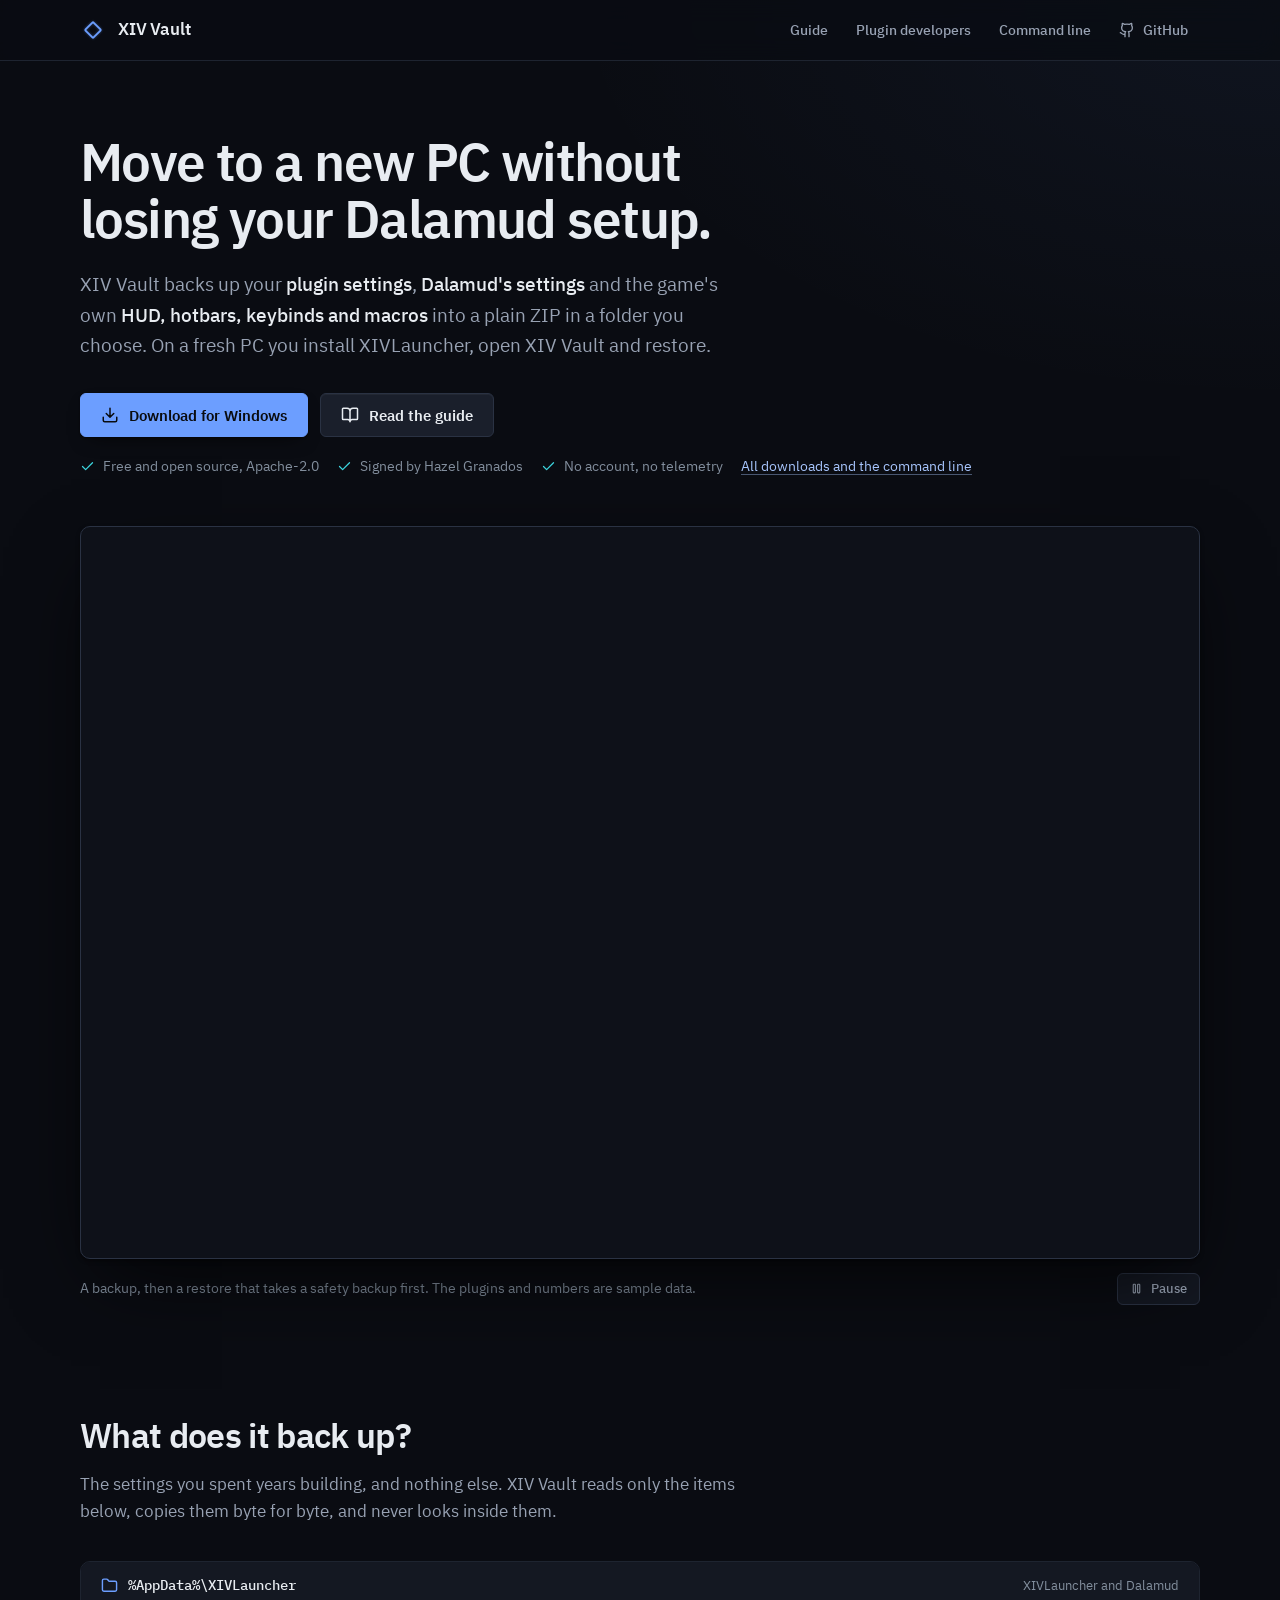
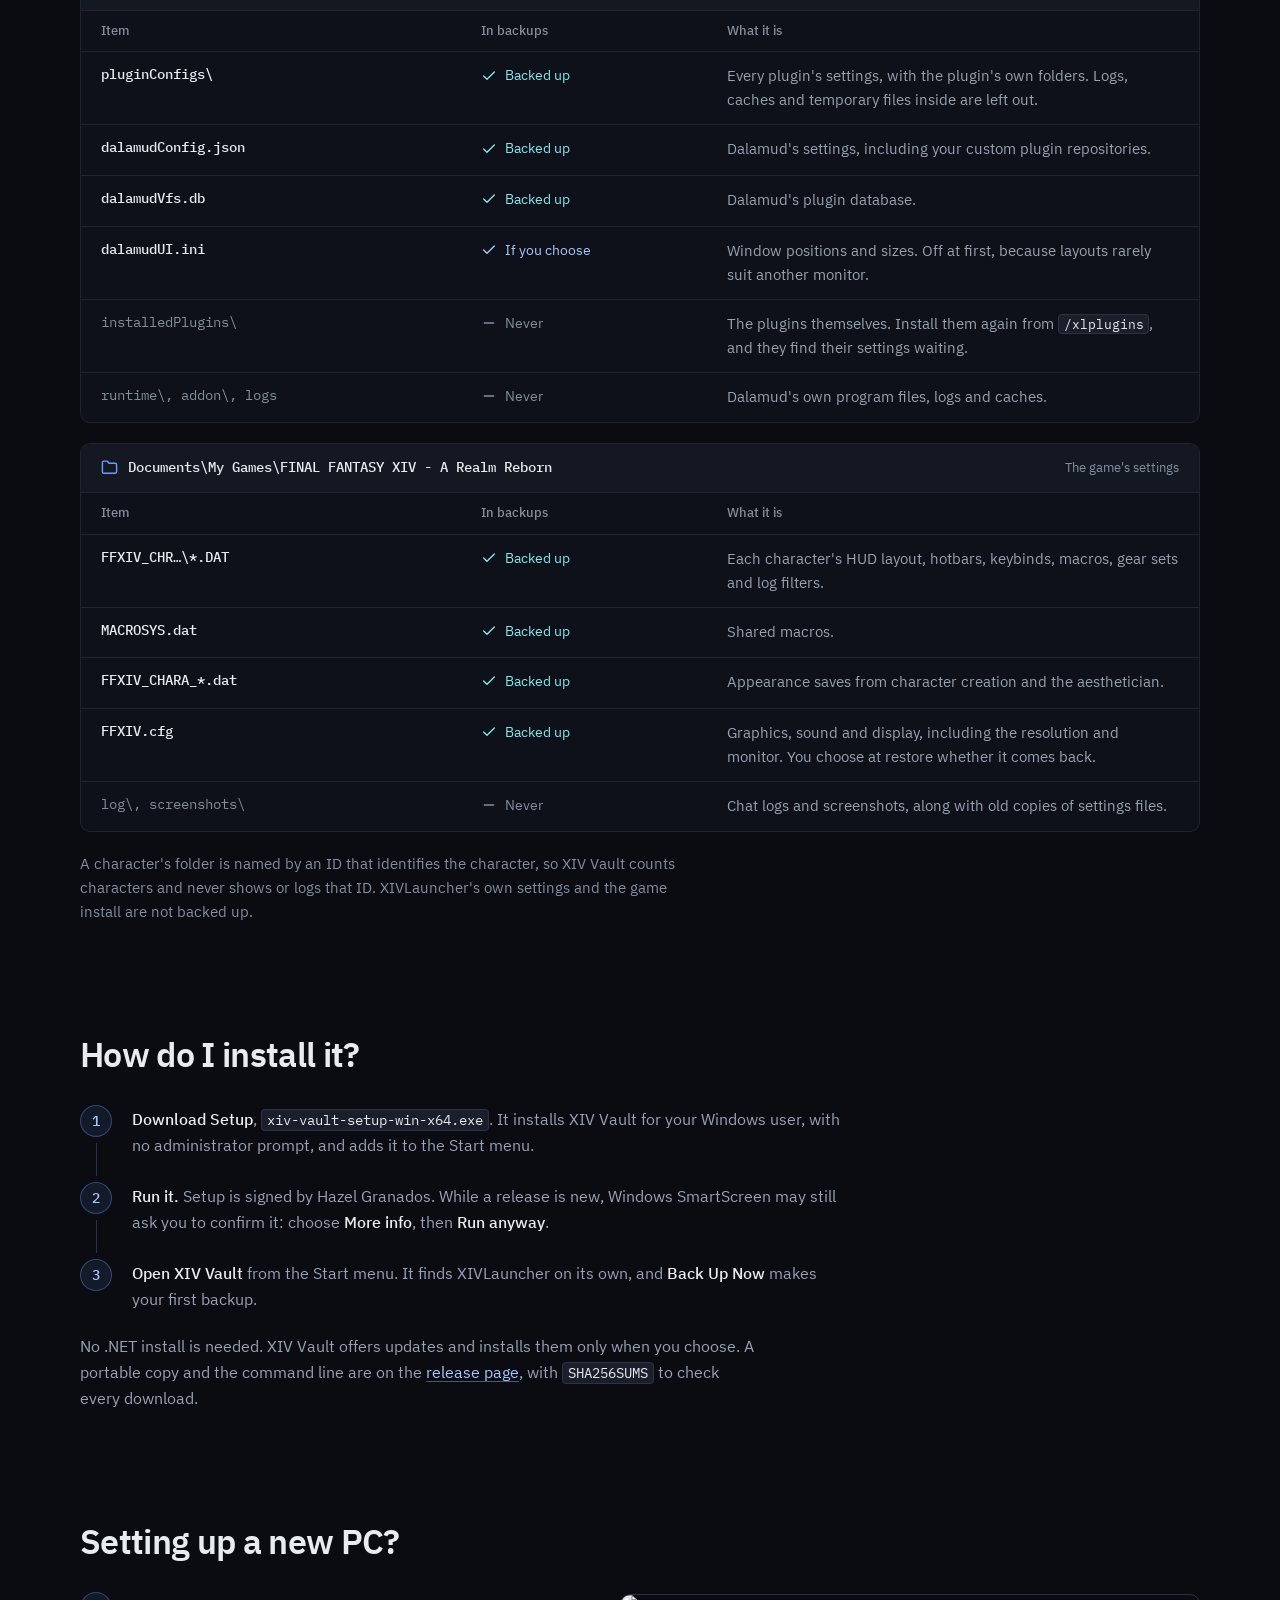
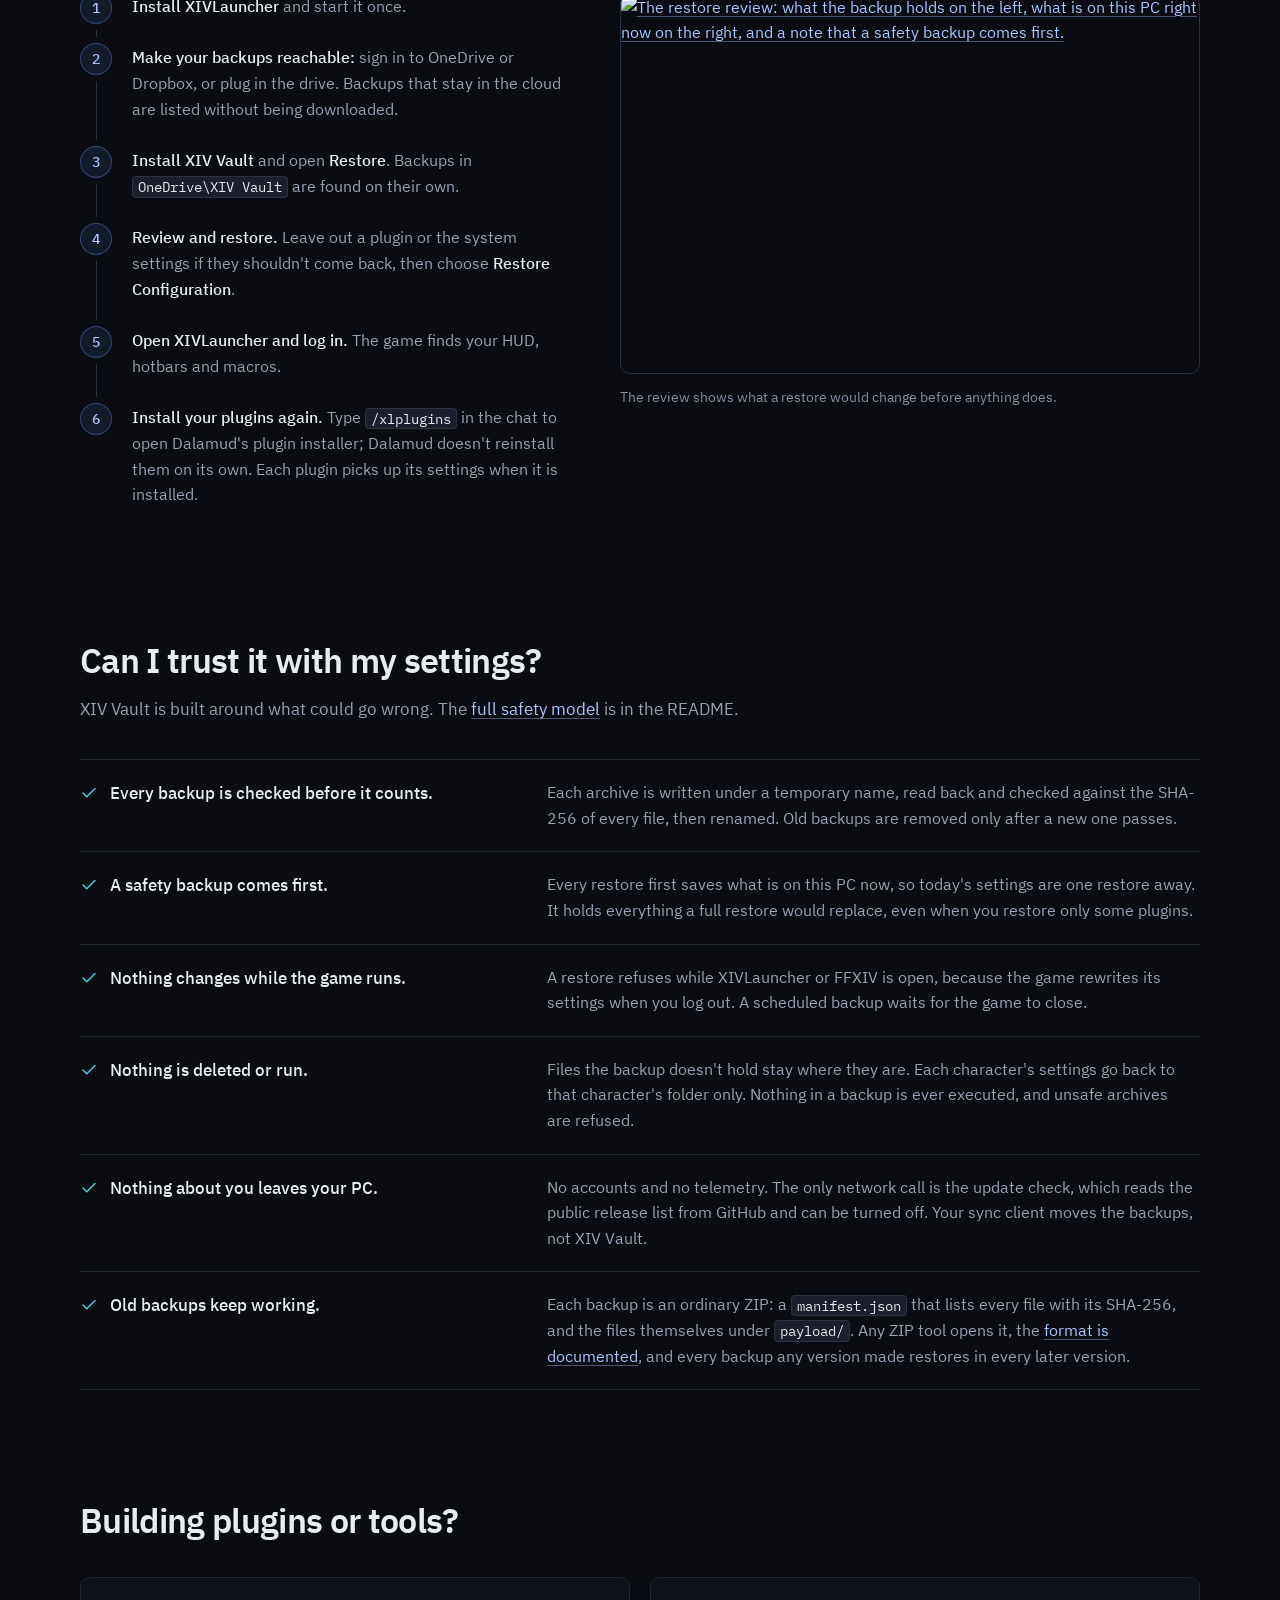
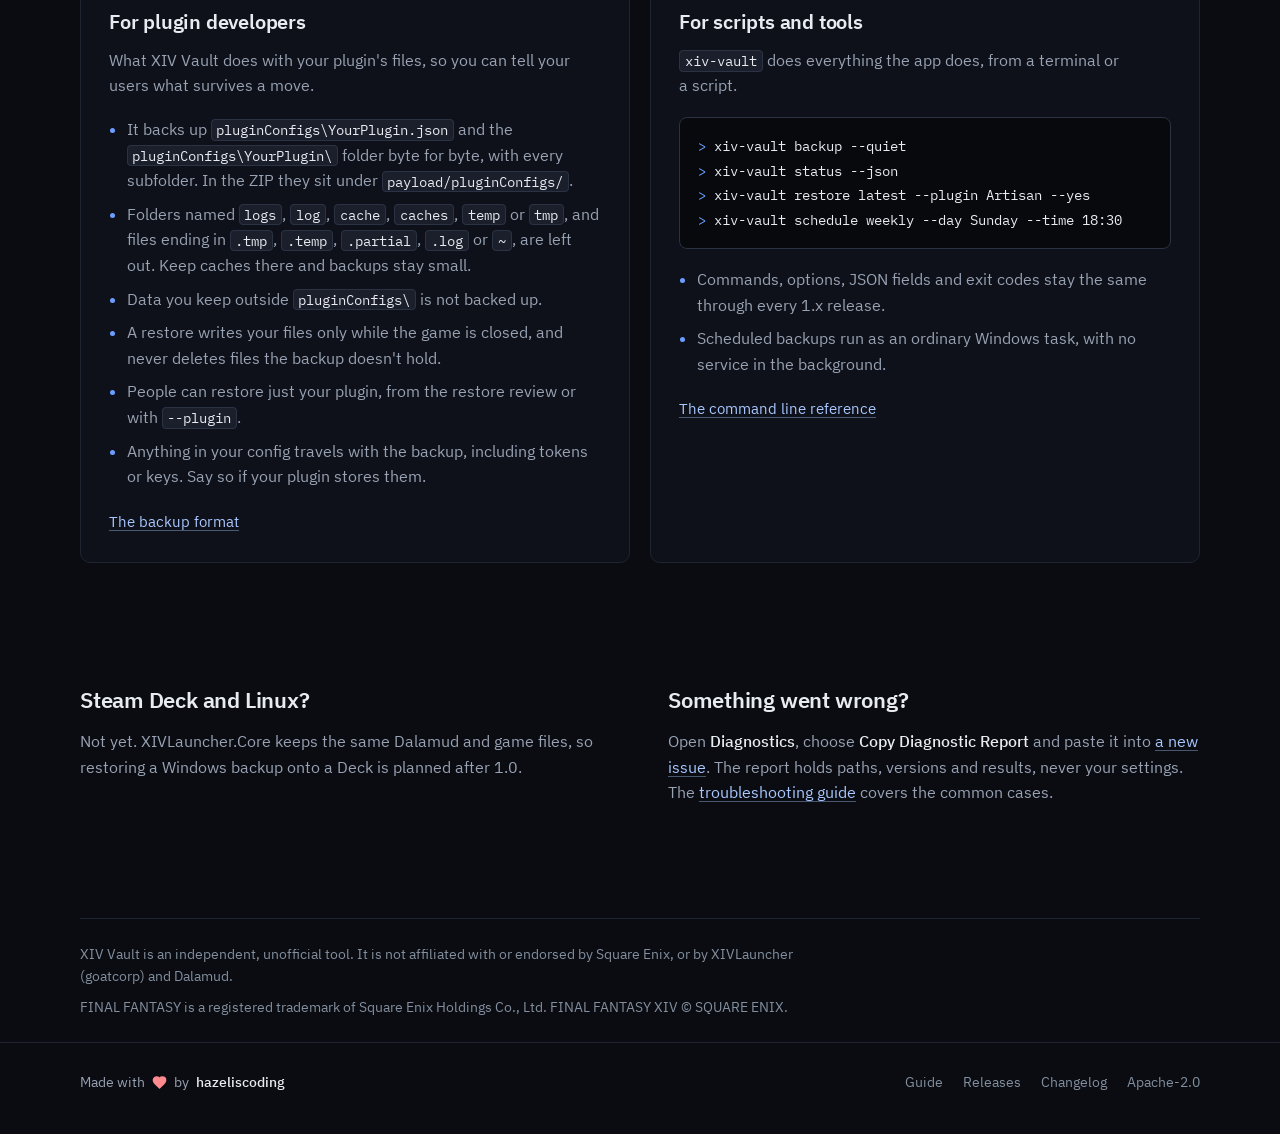
==== commit ed2b4ba7: "fix: stop claiming Dalamud reinstalls plugins on a new PC Dalamud installs a plugin only from its pl" ====
--- a/site/index.html
+++ b/site/index.html
@@ -127,7 +127,7 @@
                 <tr class="out">
                   <th scope="row">installedPlugins\</th>
                   <td class="state out"><span class="mark"><svg class="icon" viewBox="0 0 24 24" aria-hidden="true"><path d="M5 12h14"/></svg>Never</span></td>
-                  <td class="what">The plugins themselves. Dalamud downloads them again, and they find their settings waiting.</td>
+                  <td class="what">The plugins themselves. Install them again from <code>/xlplugins</code>, and they find their settings waiting.</td>
                 </tr>
                 <tr class="out">
                   <th scope="row">runtime\, addon\, logs</th>
@@ -203,7 +203,8 @@
             <li><strong>Make your backups reachable:</strong> sign in to OneDrive or Dropbox, or plug in the drive. Backups that stay in the cloud are listed without being downloaded.</li>
             <li><strong>Install XIV Vault</strong> and open <span class="ui">Restore</span>. Backups in <code>OneDrive\XIV Vault</code> are found on their own.</li>
             <li><strong>Review and restore.</strong> Leave out a plugin or the system settings if they shouldn't come back, then choose <span class="ui">Restore Configuration</span>.</li>
-            <li><strong>Open XIVLauncher.</strong> Dalamud downloads your plugins again and they pick up their settings. The game finds your HUD, hotbars and macros when you log in.</li>
+            <li><strong>Open XIVLauncher and log in.</strong> The game finds your HUD, hotbars and macros.</li>
+            <li><strong>Install your plugins again.</strong> Type <code>/xlplugins</code> in the chat to open Dalamud's plugin installer; Dalamud doesn't reinstall them on its own. Each plugin picks up its settings when it is installed.</li>
           </ol>
           <figure class="shot">
             <a href="assets/generated/restore-2-review.png"><img src="assets/generated/restore-2-review.png" width="1100" height="720" loading="lazy" decoding="async"
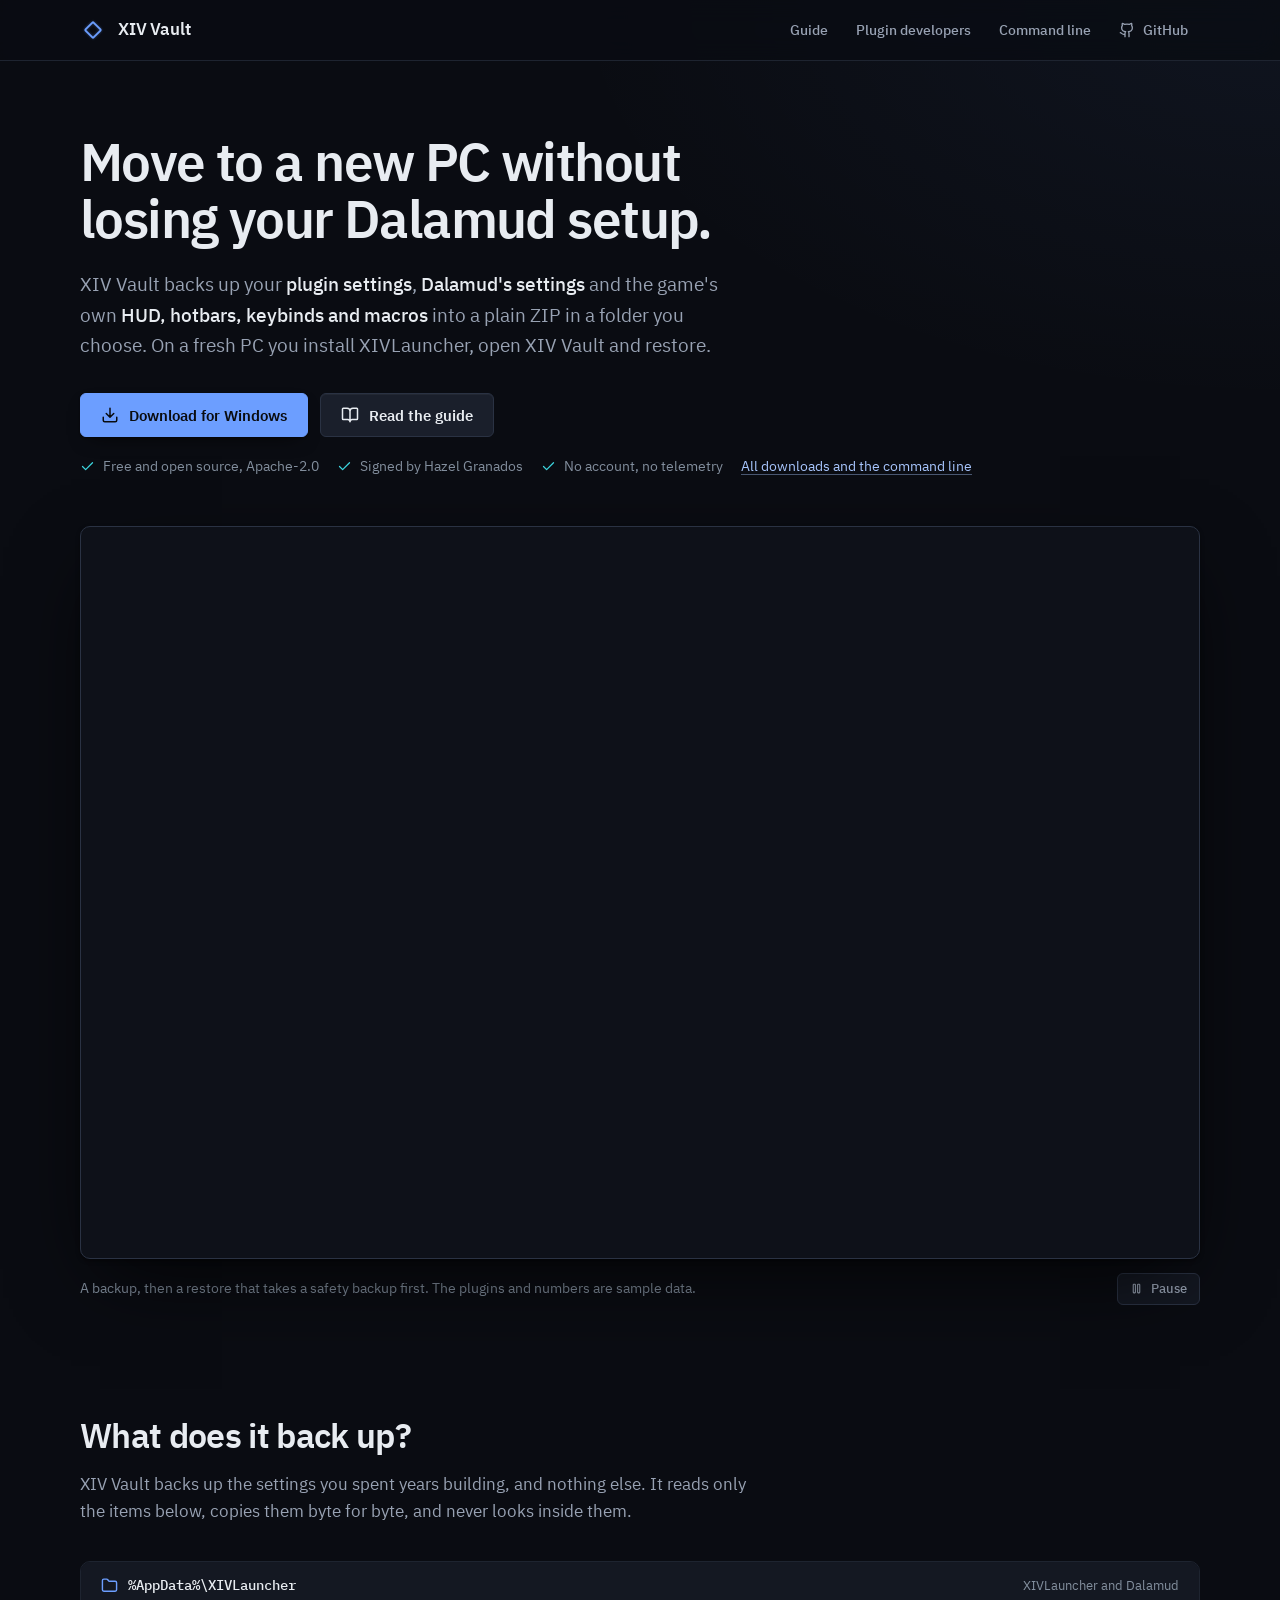
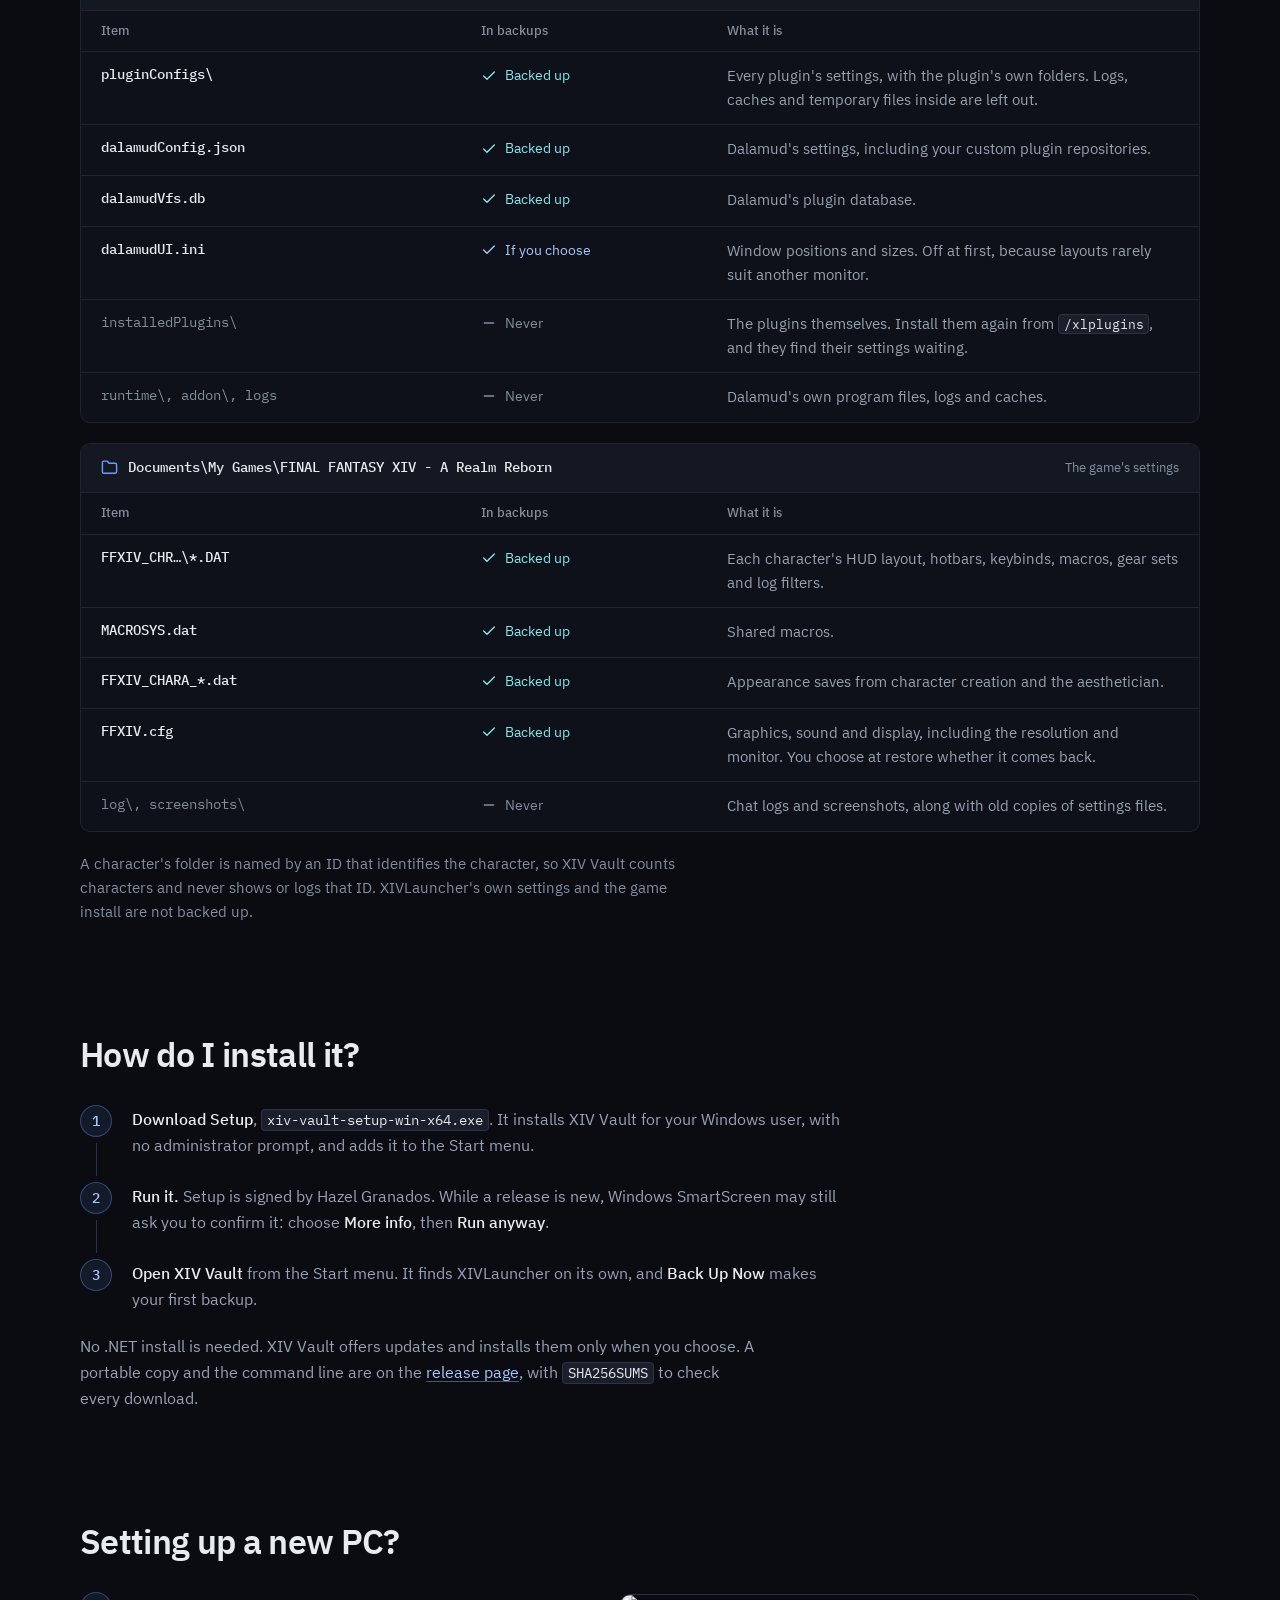
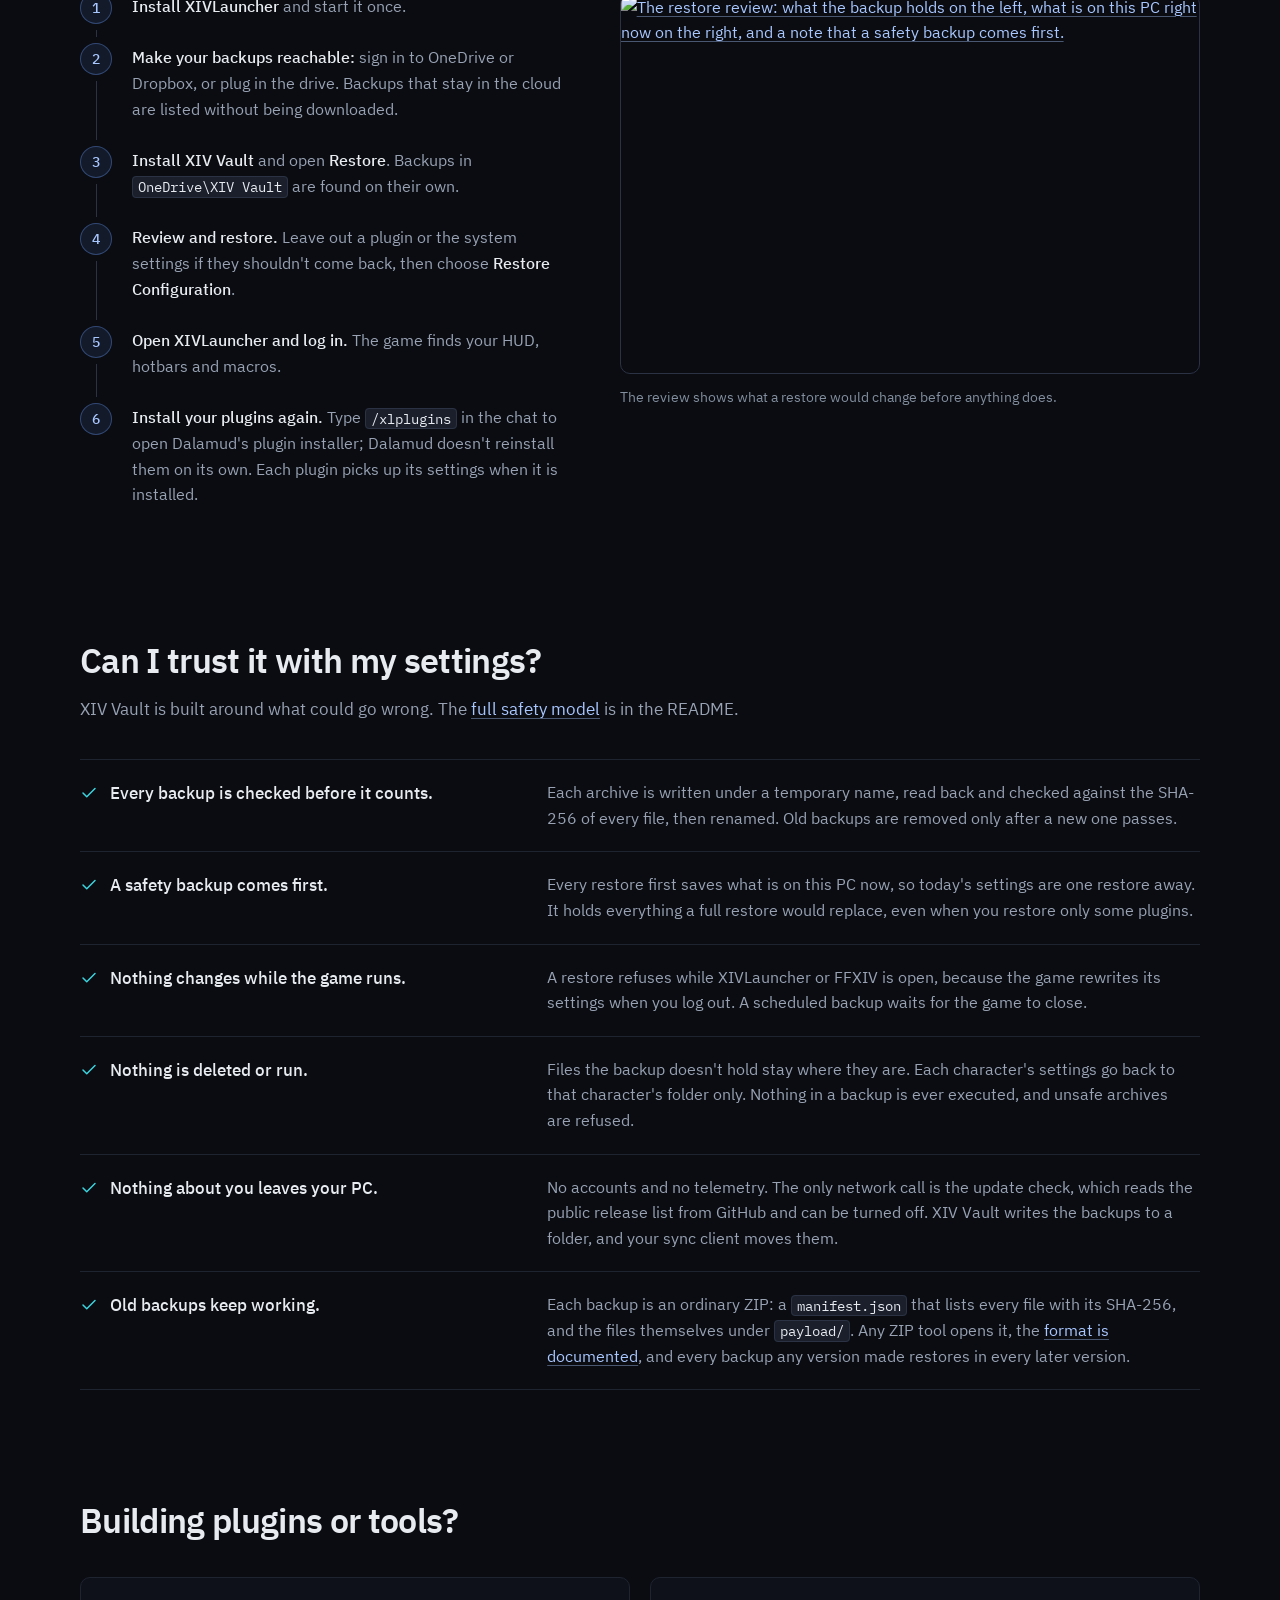
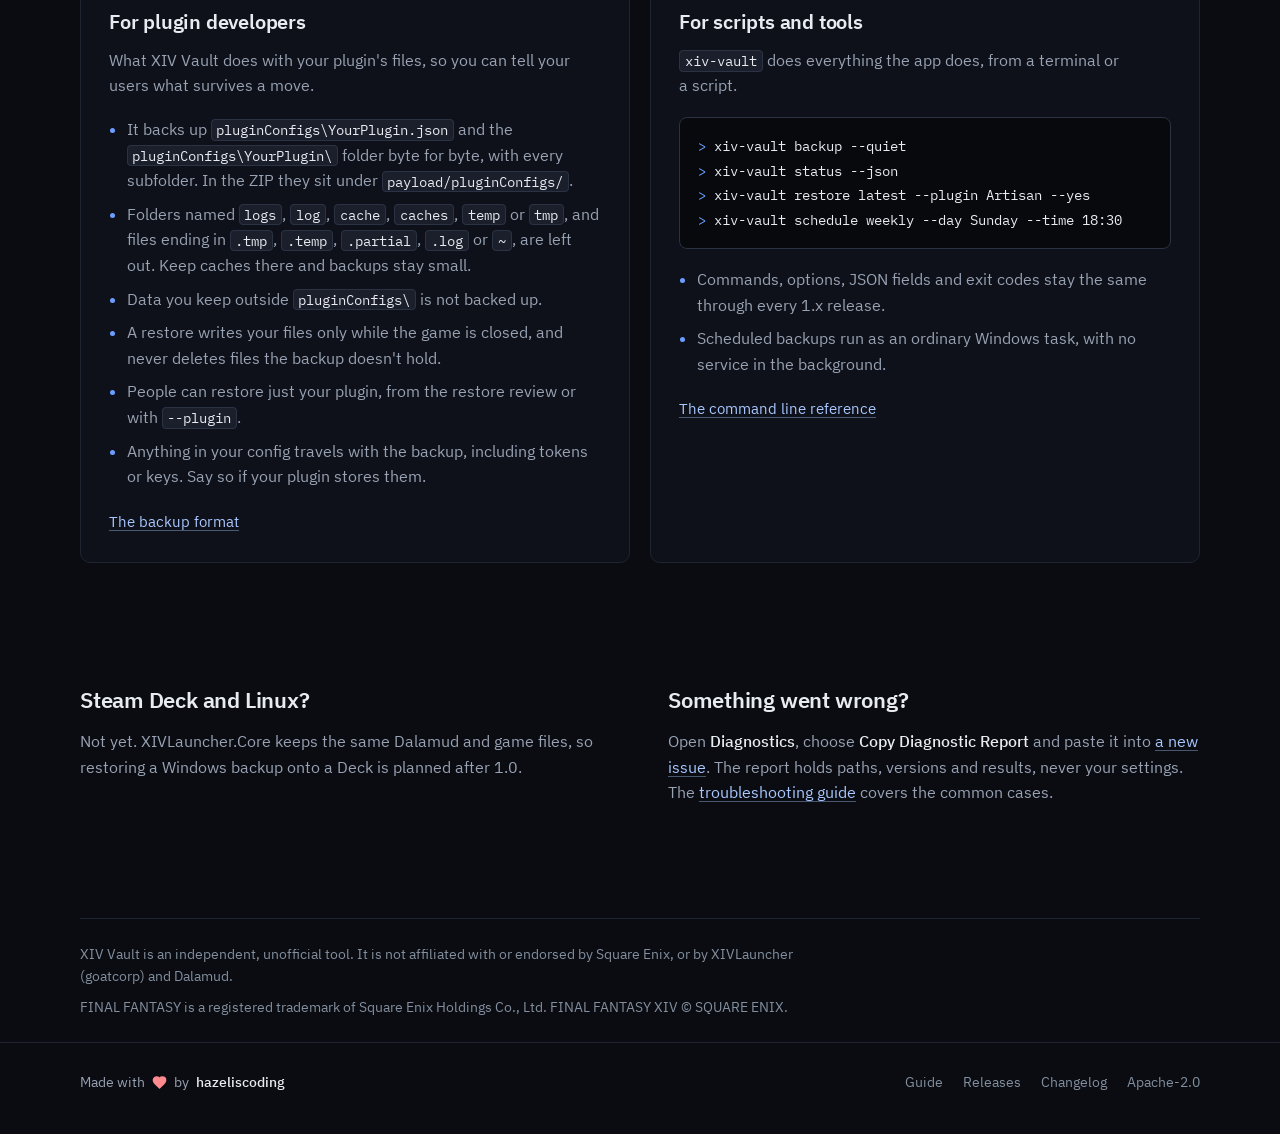
==== commit 35b71d14: "docs: plainer wording in site/index.html and site/guide.html" ====
--- a/site/index.html
+++ b/site/index.html
@@ -90,7 +90,7 @@
     <section class="section" id="what" aria-labelledby="what-title">
       <div class="wrap">
         <h2 id="what-title">What does it back up?</h2>
-        <p class="section-intro">The settings you spent years building, and nothing else. XIV Vault reads only the items below, copies them byte for byte, and never looks inside them.</p>
+        <p class="section-intro">XIV Vault backs up the settings you spent years building, and nothing else. It reads only the items below, copies them byte for byte, and never looks inside them.</p>
 
         <div class="folders">
           <div class="folder">
@@ -238,7 +238,7 @@
           </li>
           <li>
             <h3><svg class="icon" viewBox="0 0 24 24" aria-hidden="true"><path d="M20 6 9 17l-5-5"/></svg>Nothing about you leaves your PC.</h3>
-            <p>No accounts and no telemetry. The only network call is the update check, which reads the public release list from GitHub and can be turned off. Your sync client moves the backups, not XIV Vault.</p>
+            <p>No accounts and no telemetry. The only network call is the update check, which reads the public release list from GitHub and can be turned off. XIV Vault writes the backups to a folder, and your sync client moves them.</p>
           </li>
           <li>
             <h3><svg class="icon" viewBox="0 0 24 24" aria-hidden="true"><path d="M20 6 9 17l-5-5"/></svg>Old backups keep working.</h3>
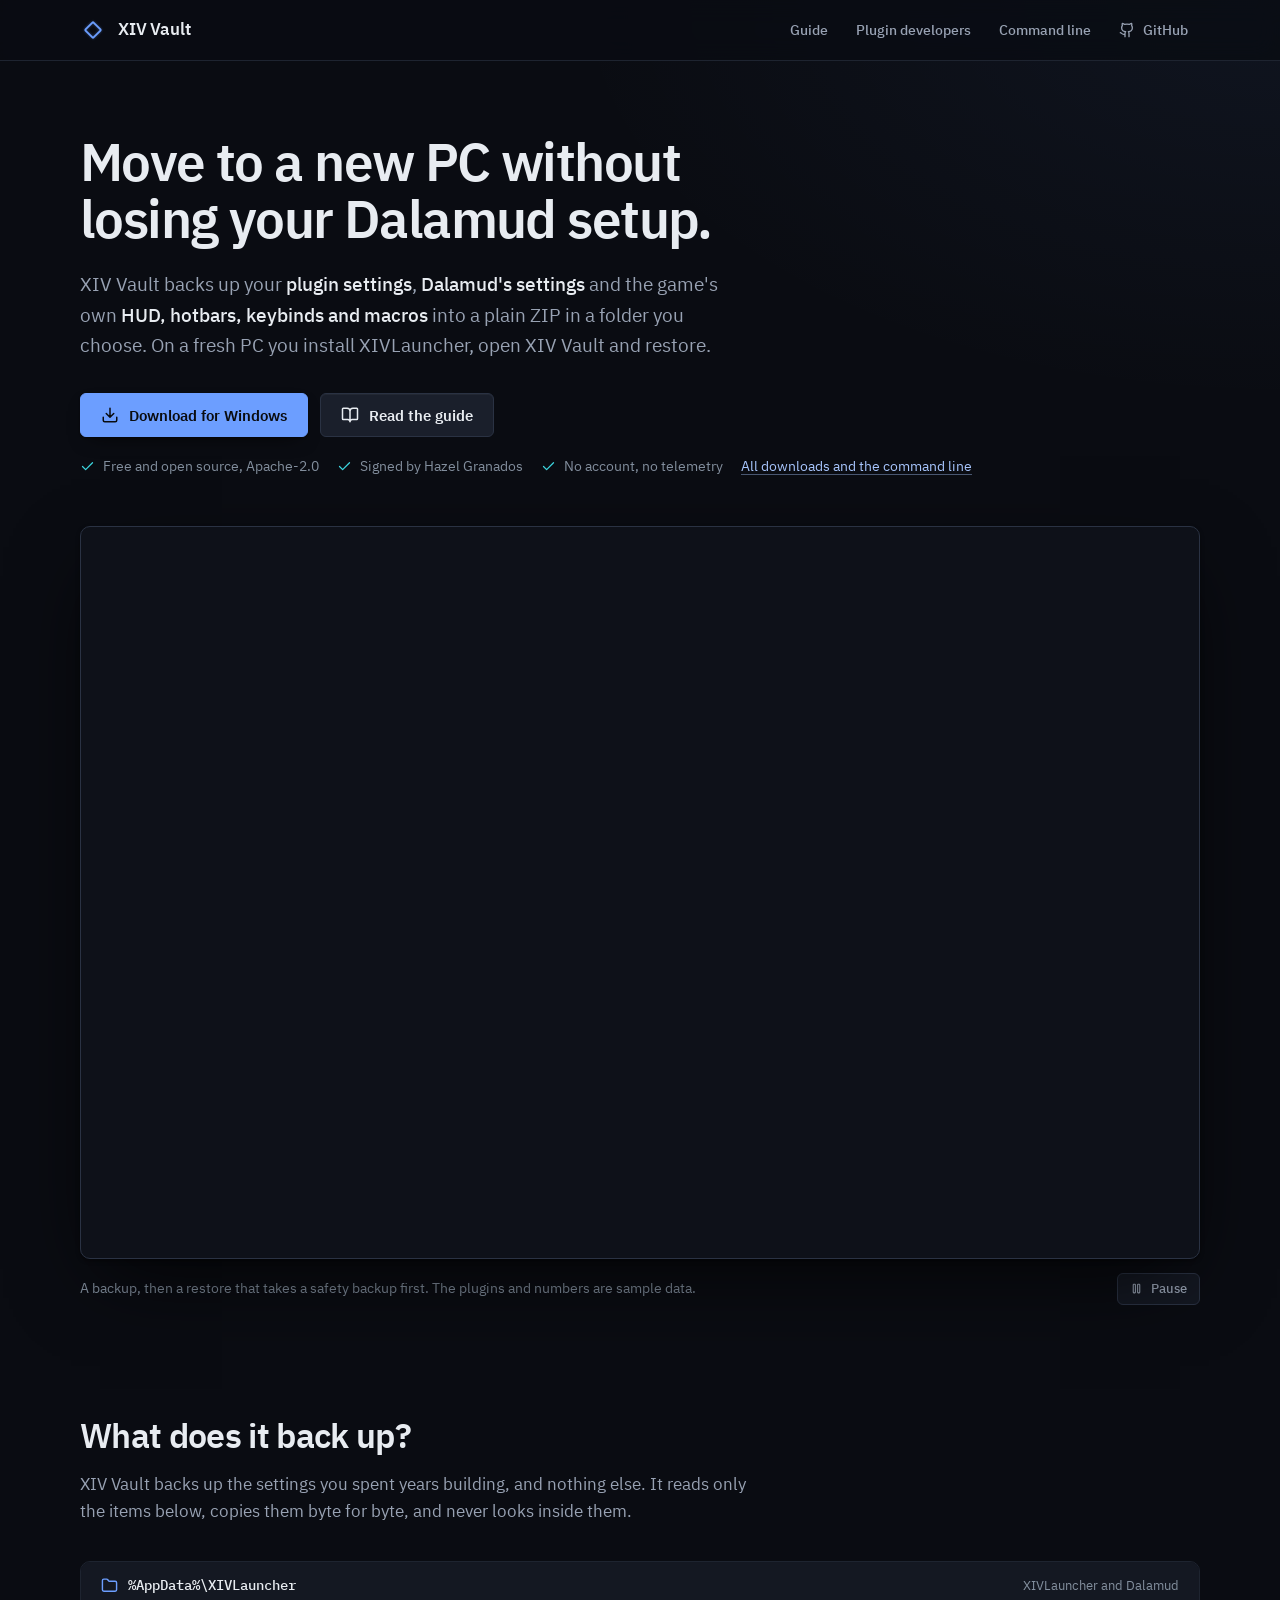
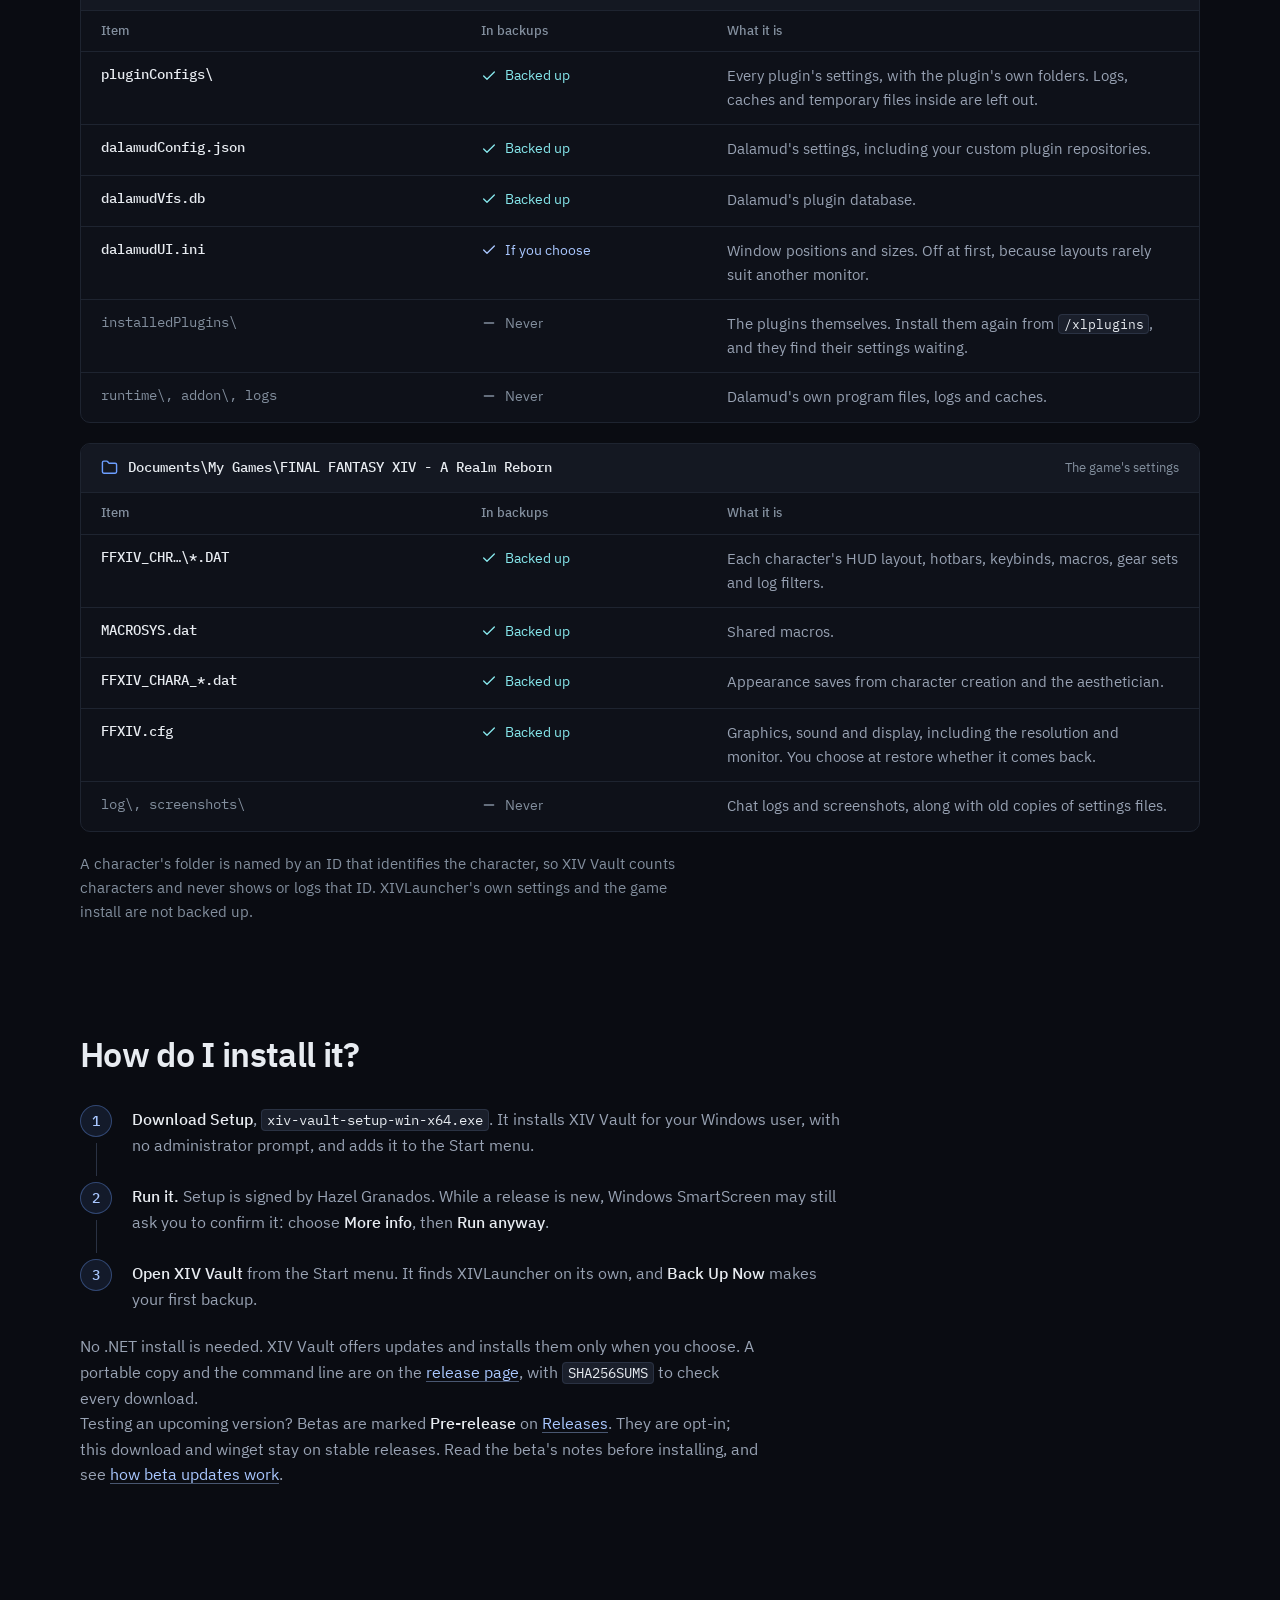
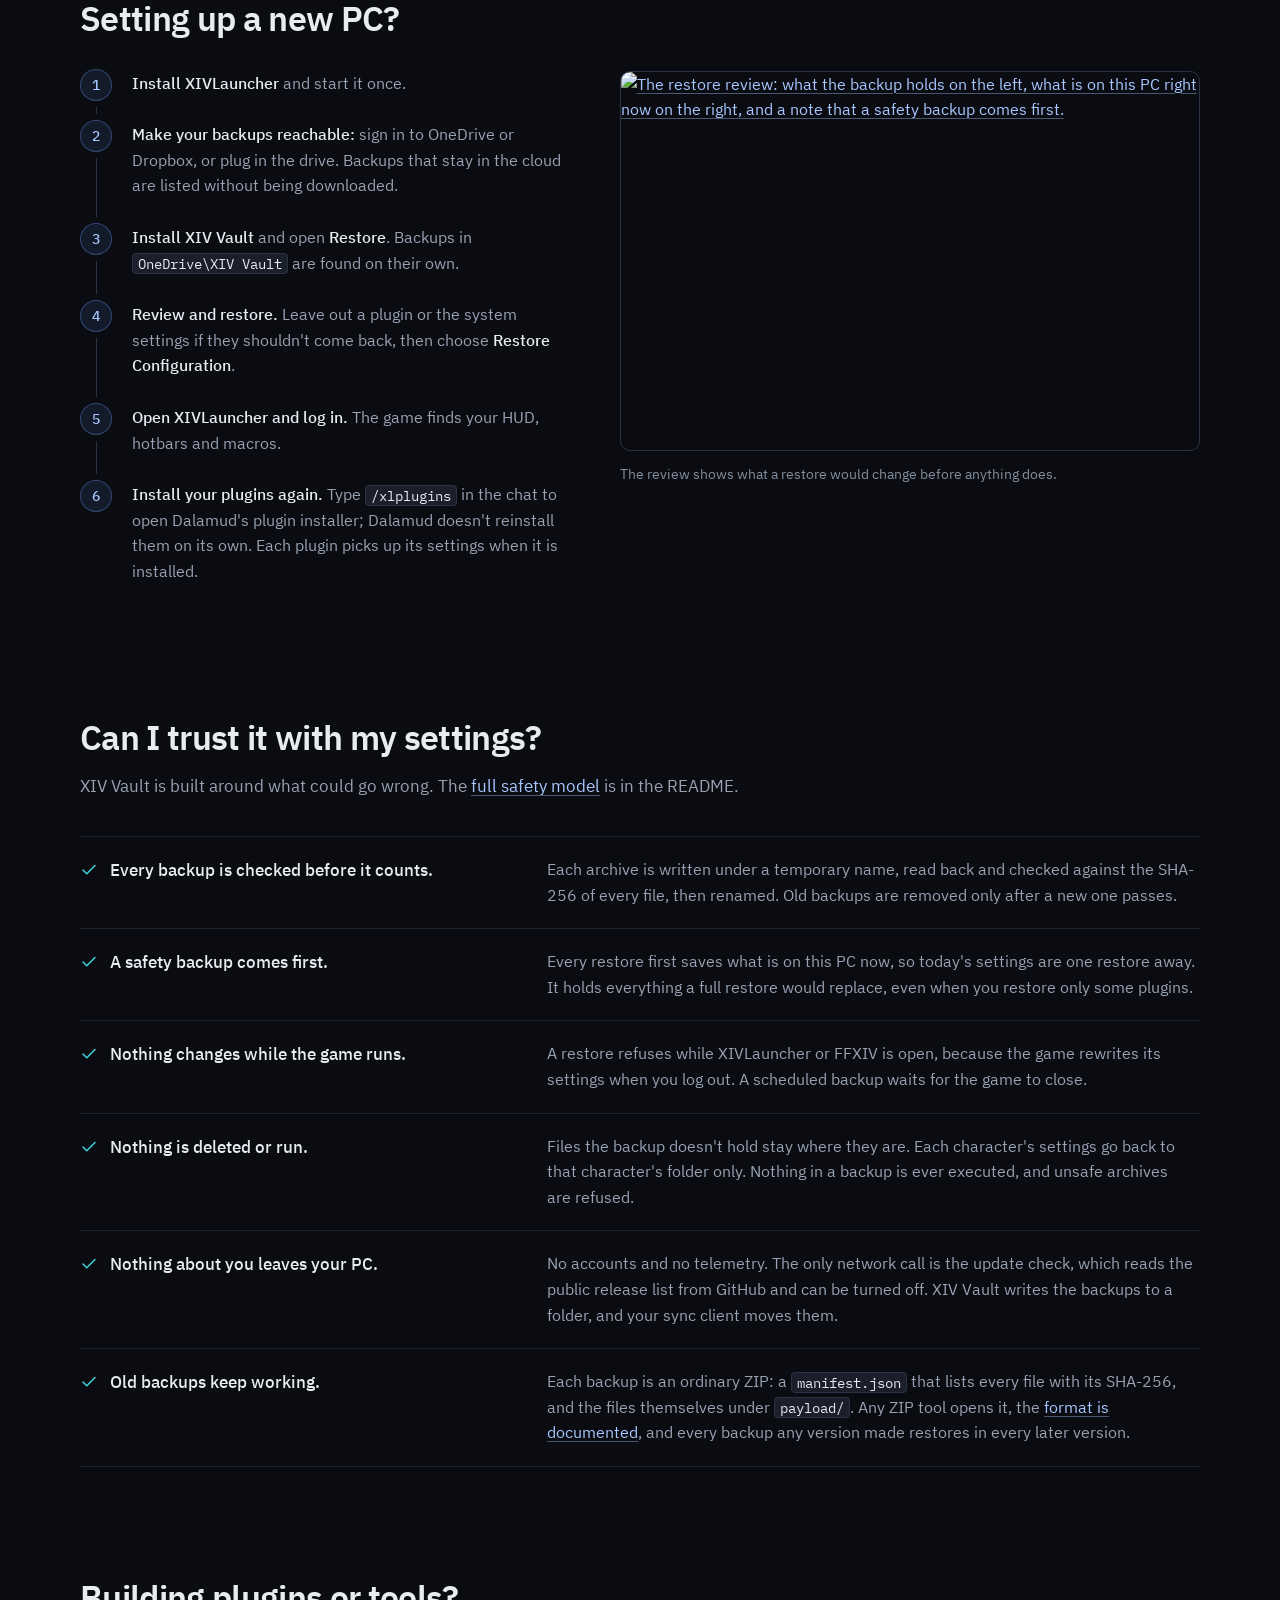
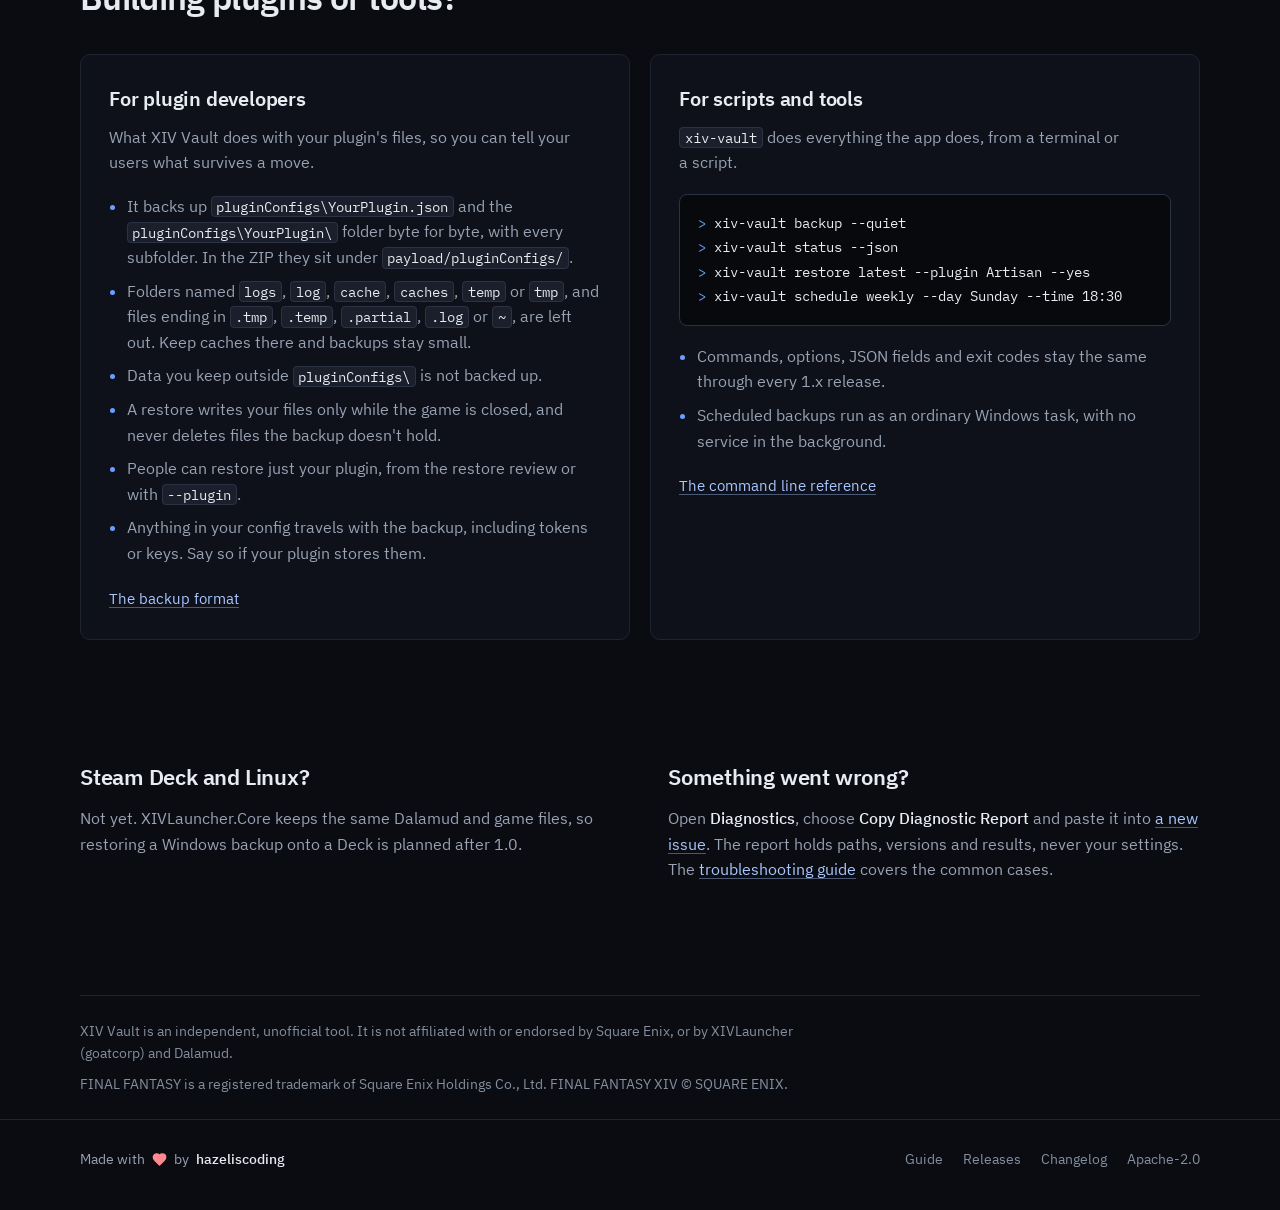
==== commit 1ce7d8e8: "feat(beta): add opt-in updates and desktop plugin installs" ====
--- a/site/index.html
+++ b/site/index.html
@@ -191,6 +191,7 @@
           <li><strong>Open XIV Vault</strong> from the Start menu. It finds XIVLauncher on its own, and <span class="ui">Back Up Now</span> makes your first backup.</li>
         </ol>
         <p class="prose">No .NET install is needed. XIV Vault offers updates and installs them only when you choose. A portable copy and the command line are on the <a href="https://github.com/hazeliscoding/xiv-vault/releases/latest">release page</a>, with <code>SHA256SUMS</code> to check every download.</p>
+        <p class="prose">Testing an upcoming version? Betas are marked <strong>Pre-release</strong> on <a href="https://github.com/hazeliscoding/xiv-vault/releases">Releases</a>. They are opt-in; this download and winget stay on stable releases. Read the beta's notes before installing, and see <a href="guide.html#updates">how beta updates work</a>.</p>
       </div>
     </section>
 
